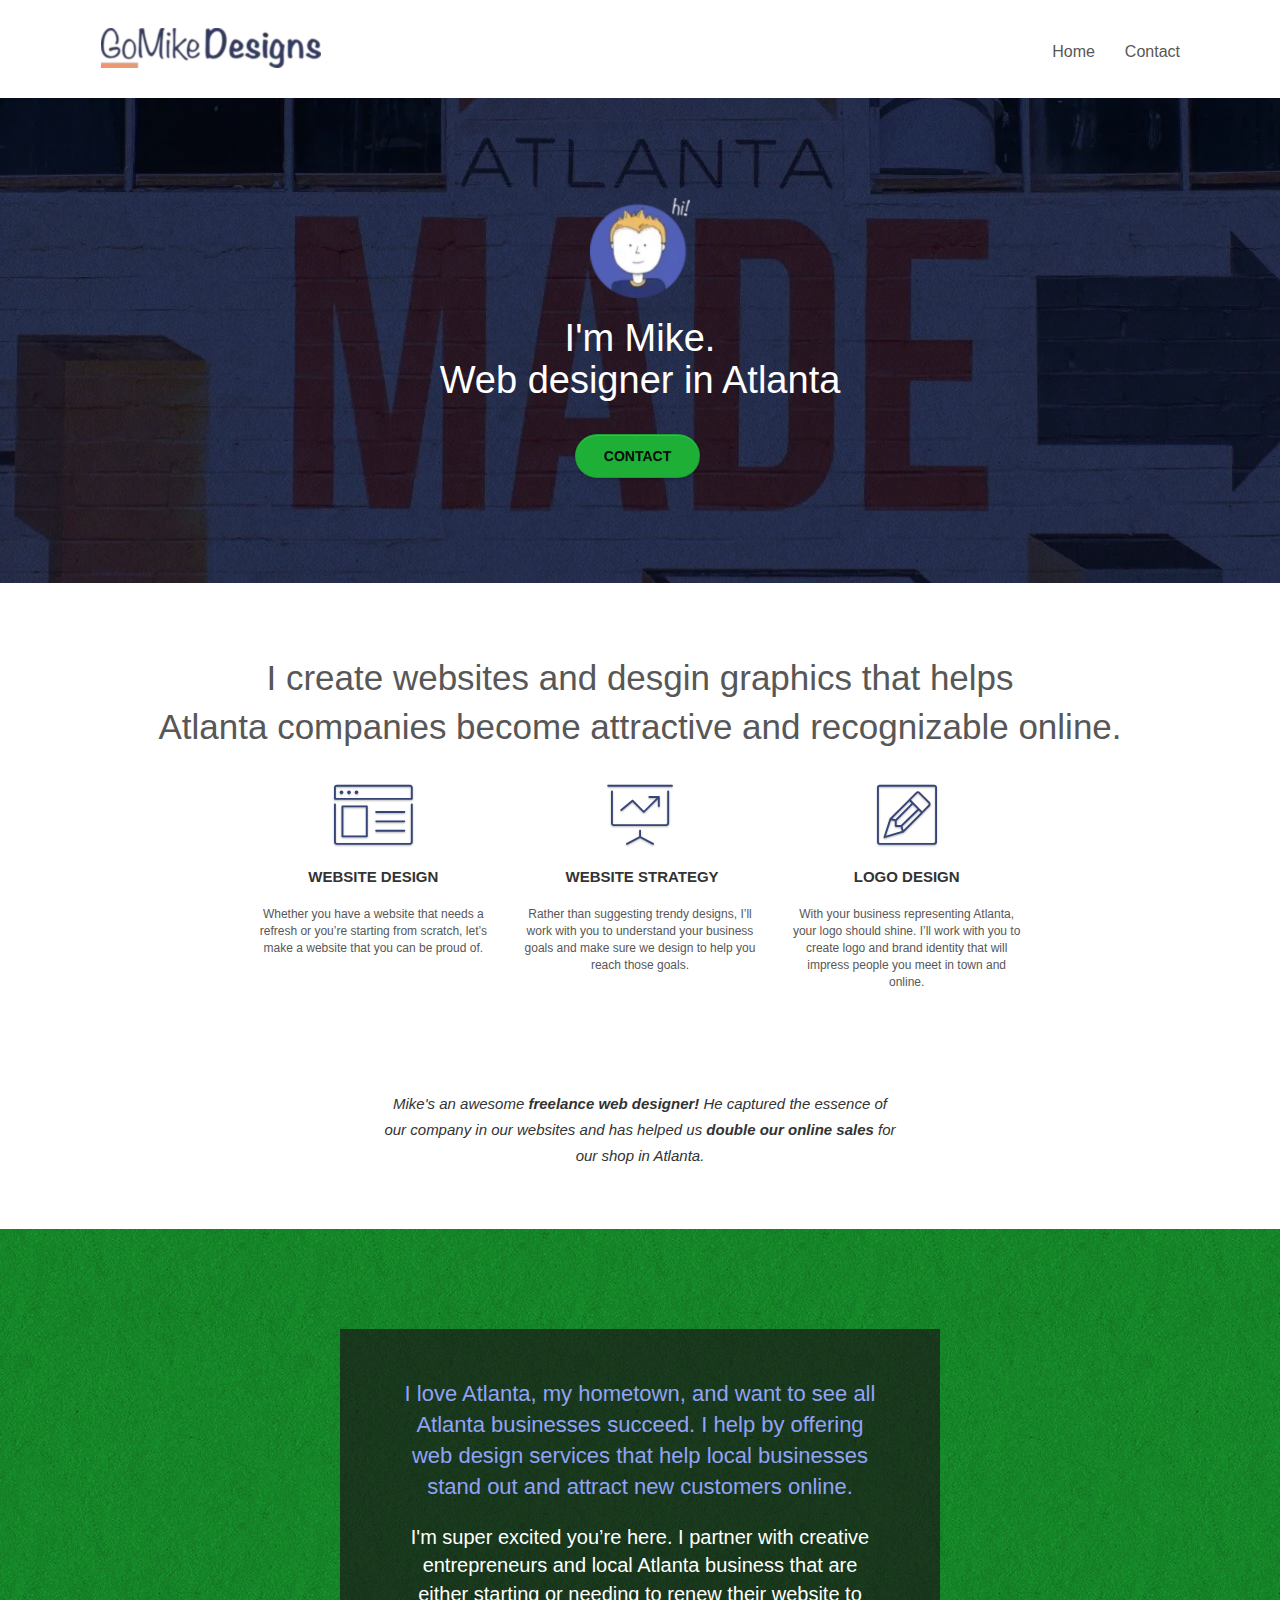
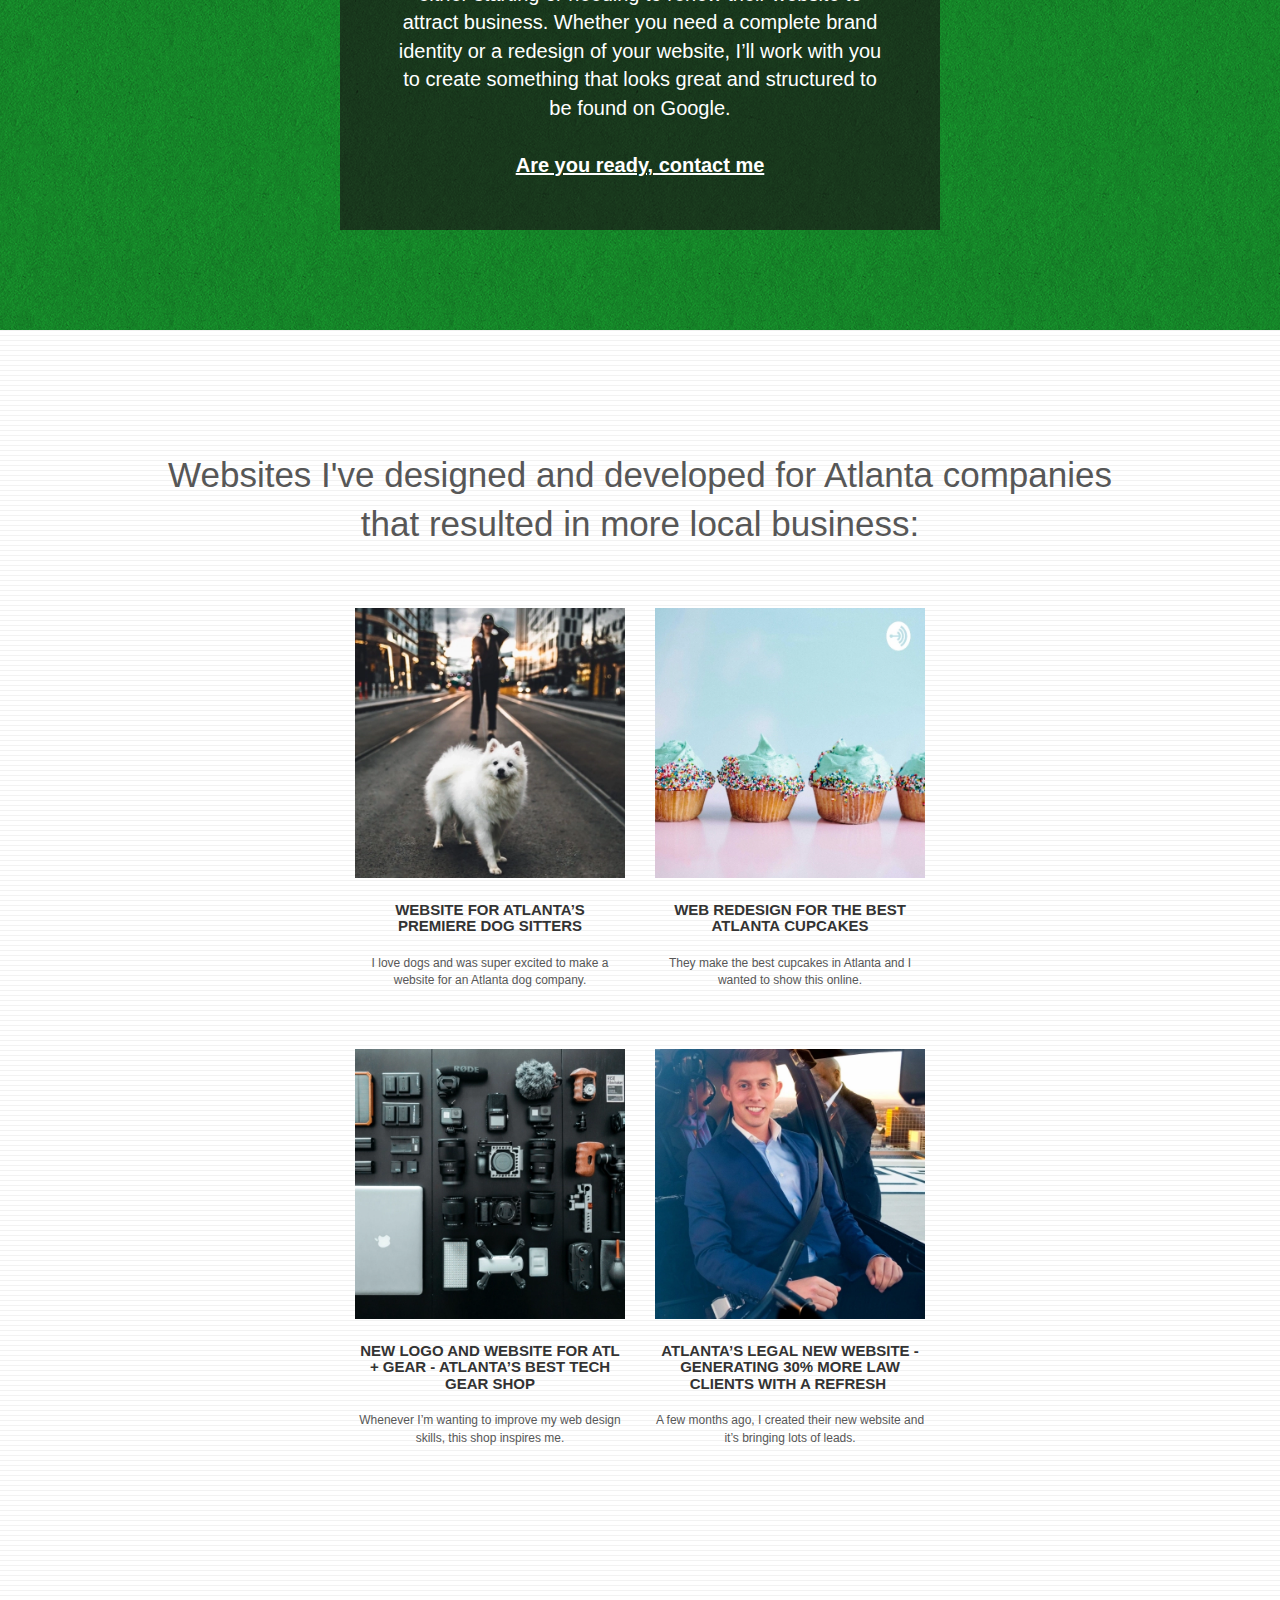
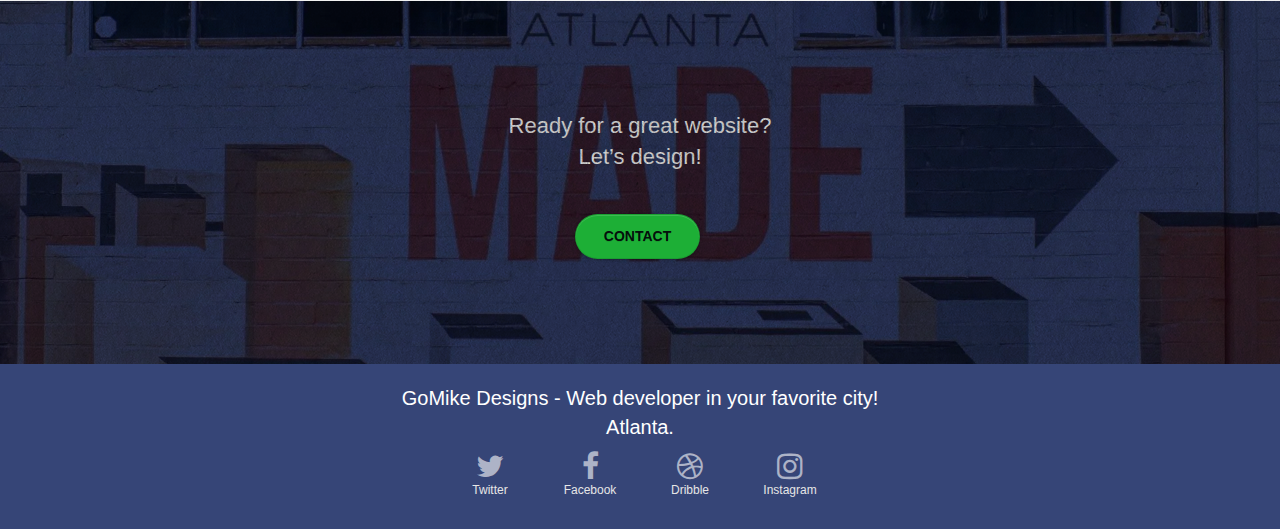
==== index.html @ 52b1ee7e "added height to logo img" ====
<!doctype html>
<html lang="en">
<head>
	<meta charset="utf-8">
	<meta name="keywords" content="GoMike Designs the webdesign company in Atlanta, GoMike Designs the logo design company in Atlanta, Create a website, Create a logo, Hire web developer in Atlanta, web design, design agency, Professional web design">
    <meta name="description" content="I'm Mike and you should hire me to build your website">
    <meta name="viewport" content="width=device-width, initial-scale=1.0, viewport-fit=cover">
    <link rel="shortcut icon" type="image/png" href="favicon.jpg">
	<link rel="stylesheet preload prefetch" type="text/css" href="./css/bootstrap.min.css" as="style">
	<link rel="stylesheet preload prefetch" type="text/css" href="style.css" as="style">
	<link rel="stylesheet preload prefetch" type="text/css" href="./css/font-awesome.min.css" as="style">
	<link rel="stylesheet" type="text/css" href="./css/et-line.min.css">
	
	

    <title>GoMikeDesign Atlanta Web Design</title>

    
<!-- Analytics -->
 
<!-- Analytics END -->
    
</head>
<body>
<!-- Main container -->
<div class="page-container">
    
<!-- bloc-0 -->
<nav class="bloc bgc-white l-bloc ">
	<div class="bloc-sm">
	  <nav class="navbar row">
		<div class="navbar-header">
		  <a class="navbar-brand" href="index.html"><img src="img/atlantawebdesignlogo.webp"
			  alt="go mike designe logo" height="40" width="220" /></a>
		  <button type="button" class="toggle" aria-label="toggle navigation" data-toggle="collapse"
			data-target=".navbar-1">
			<span class="fa fa-bars"></span>
		  </button>
		</div>
		<div class="collapse navbar-collapse navbar-1 ">
		  <ul class=" nav navbar-nav">
			<li>
			  <a href="index.html">Home</a>
			</li>
			<li>
			  <a href="contact.html">Contact</a>
			</li>
		  </ul>
		</div>
	  </nav>
	</div>
  </nav>
<!-- bloc-0 END -->

<!-- bloc-1-hero -->
<div class="bloc bgc-dark-slate-blue bg-atlanta-20made-20sign d-bloc bg-t-edge bloc-bg-texture texture-paper b-parallax" id="bloc-1-hero">
	<div class="container bloc-lg">
		<div class="row tight-width-whitespace">
			<div class="col-sm-12">
				<img src="img/atlantawebdesignermike.webp" class="center-block image-resize-mode" width="100" height="100"
				alt="go mike design welcome" />
				<h1 class="text-center hero-bloc-text tc-white">
					I'm Mike.<br> Web designer in Atlanta
				</h1>
				<div class="text-center">
					<a href="page2.html" class="btn btn-lg btn-clean btn-rd cta-hero btn-atomic-tangerine" id="cta-hero">Contact</a>
				</div>
			</div>
		</div>
	</div>
</div>
<!-- bloc-1-hero END -->

<!-- bloc-2-services -->
<div class="bloc bgc-white l-bloc" id="bloc-2-services">
	<div class="container bloc-md">
		<div class="row">
			<div class="col-sm-12 text-center">
				<h2>I create websites and desgin graphics that helps<br> Atlanta companies become attractive and recognizable online.</h2>
			</div>
		</div>
		<div class="row voffset-lg med-width-whitespace">
			<div class="col-sm-4">
				<div class="text-center">
					<span class="et-icon-browser sm-shadow icon-dark-slate-blue icons icon-lg"></span>
				</div>
				<h1 class="mg-md text-center service-header">
					Website Design
				</h1>
				<p class="text-center ">
					Whether you have a website that needs a refresh or you&rsquo;re starting from scratch, let&rsquo;s make a website that you can be proud of.
				</p>
			</div>
			<div class="col-sm-4">
				<div class="text-center">
					<span class="et-icon-presentation sm-shadow icon-dark-slate-blue icons icon-lg"></span>
				</div>
				<h1 class="mg-md text-center service-header">
					&nbsp;Website Strategy
				</h1>
				<p class="text-center ">
					Rather than suggesting trendy designs, I&rsquo;ll work with you to understand your business goals and make sure we design to help you reach those goals.<br>
				</p>
			</div>
			<div class="col-sm-4">
				<div class="text-center">
					<span class="et-icon-edit sm-shadow icon-dark-slate-blue icons icon-lg"></span>
				</div>
				<h1 class="mg-md text-center service-header">
					Logo Design
				</h1>
				<p class="text-center ">
					With your business representing Atlanta, your logo should shine. I&rsquo;ll work with you to create logo and brand identity that will impress people you meet in town and online.
				</p>
			</div>
		</div>
		<div class="row voffset-lg voffset">
			<div class="col-xs-12 col-md-8 col-md-offset-2 text-center">
				<blockquote>Mike's an awesome <b>freelance web designer!</b> He captured the essence of
					our company in our websites and has helped us <b>double our online sales </b> for our shop in Atlanta.
				  </blockquote>
			</div>
		</div>
	</div>
</div>
<!-- bloc-2-services END -->

<!-- bloc-3-what-i-do -->
<div class="bloc tc-white bgc-atomic-tangerine bloc-bg-texture texture-paper b-parallax bg-atlanta-20made-20sign-20orange d-bloc" id="bloc-3-what-i-do">
	<div class="container bloc-lg">
		<div class="row tight-width-whitespace black-background">
			<div class="col-sm-12">
				<h2 class="mg-md text-center tc-white1">
					I love Atlanta, my hometown, and want to see all Atlanta businesses succeed. I help by offering web design services that help local businesses stand out and attract new customers online.<br>
				</h2>
				<p class="text-center white">
					I'm super excited you&rsquo;re here. I partner with creative entrepreneurs and local Atlanta business that are either starting or needing to renew their website to attract business. Whether you need a complete brand identity or a redesign of your website, I&rsquo;ll work with you to create something that looks great and structured to be found on Google.<br><br><a class="ltc-white bold-link" href="page2.html">Are you ready, contact me</a><br>
				</p>
			</div>
		</div>
	</div>
</div>
<!-- bloc-3-what-i-do END -->

<!-- bloc-4-portfolio -->
<div class="bloc bgc-white bg-lines-h2-bg bg-repeat l-bloc" id="bloc-4-portfolio">
	<div class="container bloc-lg">
		<div class="row">
			<div class="col-sm-12 text-center">
				<h2>Websites I've designed and developed for Atlanta companies that resulted in more local
					business:</h2>

			</div>
		</div>
		<div class="row tight-width-whitespace portfolio-row">
			<div class="col-sm-6">
				<a href="#" data-lightbox="img/11.webp" data-gallery-id="gallery-1" data-caption="Website for Atlanta's Premiere dog salon" data-frame="snapshot-lb"><img src="img/11.webp" class="img-responsive portfolio-thumb" width="270" height="270"
					alt="premiere dog salon" loading=lazy/></a>
				<h3 class="mg-md text-center">
					Website for Atlanta&rsquo;s premiere Dog Sitters
				</h3>
				<p class="text-center">
					I love dogs and was super excited to make a website for an Atlanta dog company.
				</p>
			</div>
			<div class="col-sm-6">
				<a href="#" data-lightbox="img/2.webp" data-gallery-id="gallery-1" data-caption="web redesign for the best cupcakes in Atlanta" data-frame="snapshot-lb"><img src="img/2.webp" class="img-responsive portfolio-thumb" alt="web redesign cupcakes"
					width="270" height="270" loading=lazy/></a>
				<h3 class="mg-md text-center">
					Web redesign for the best Atlanta&nbsp;cupcakes
				</h3>
				<p class="text-center">
					They make the best cupcakes in Atlanta and I wanted to show this online.
				</p>
			</div>
		</div>
		<div class="row tight-width-whitespace portfolio-row">
			<div class="col-sm-6">
				<a href="#" data-lightbox="img/3.bmp" data-gallery-id="gallery-1" data-caption="New logo and website for Atlanta's best tech gear shop" data-frame="snapshot-lb"><img src="img/3.webp" class="img-responsive portfolio-thumb"  alt="new logo for tech gear shop" width="270" height="270" loading="lazy"/></a>
				<h3 class="mg-md text-center">
					New logo and website for Atl + Gear - Atlanta&rsquo;s best tech gear shop
				</h3>
				<p class="text-center">
					Whenever I&rsquo;m wanting to improve my web design skills, this shop inspires me.
				</p>
			</div>
			<div class="col-sm-6">
				<a href="#" data-lightbox="img/4.bmp" data-gallery-id="gallery-1" data-caption="Atlanta's legal website generates 30% more clients after web redesign" data-frame="snapshot-lb"><img src="img/4.webp" class="img-responsive portfolio-thumb" width="270" height="270" alt="Atlanta's legal" loading=lazy  /></a>
				<h3 class="mg-md text-center">
					Atlanta&rsquo;s legal new website - Generating 30% more law clients with a refresh&nbsp;
				</h3>
				<p class="text-center">
					A few months ago, I created their new website and it&rsquo;s bringing lots of leads.
				</p>
			</div>
		</div>
	</div>
</div>
<!-- bloc-4-portfolio END -->

<!-- bloc-5-cta -->
<div class="bloc bgc-dark-slate-blue bg-atlanta-20made-20sign d-bloc bloc-bg-texture texture-paper" id="bloc-5-cta">
	<div class="container bloc-lg">
		<div class="row">
			<h2 class="mg-md text-center tc-white">
				Ready for a great website? <br>Let&rsquo;s design!
			</h2>
			<div class="col-sm-12 text-center">
				<a href="page2.html" class="btn btn-atomic-tangerine btn-clean btn-rd btn-lg cta-hero">Contact</a>
			</div>
		</div>
	</div>
</div>
<!-- bloc-5-cta END -->

<!-- Footer - bloc-8 -->
<footer class="bloc bgc-dark-slate-blue d-bloc" id="bloc-8">
	<div class="container bloc-sm">
	  <div class="row">
		<div class="col-sm-12">
		  <p class="text-center white">
			GoMike Designs - Web developer in your favorite city!<br> Atlanta.</p>
		  <div class="row row-no-gutters social">
			<div class="col-sm-3">
			  <div class="text-center">
				<a href="https://www.Twitter.com" target="_blank" rel="noreferrer">
				  <i class="fa fa-twitter icon-md"></i>
				  <p class="link-color">Twitter</p>
				</a>
			  </div>
			</div>
			<div class="col-sm-3">
			  <div class="text-center">
				<a href="https://www.facebook.com/" target="_blank" rel="noreferrer">
				  <i class="fa fa-facebook icon-md"></i>
				  <p class="link-color">Facebook</p>
				</a>
			  </div>
			</div>
			<div class="col-sm-3">
			  <div class="text-center">
				<a href="https://www.Dribble.com" target="_blank" rel="noreferrer">
				  <i class="fa fa-dribbble icon-md"></i>
				  <p class="link-color">Dribble</p>
				</a>
			  </div>
			</div>
			<div class="col-sm-3">
			  <div class="text-center">
				<a href="https://www.Instagram.com" target="_blank" rel="noreferrer">
				  <i class="fa fa-instagram icon-md"></i>
				  <p class="link-color">Instagram</p>
				</a>
			  </div>
			</div>
		  </div>
		</div>
	  </div>
	</div>
  </footer>
<!-- Footer - bloc-8 END -->

</div>
<!-- Main container END -->

<script src="https://code.jquery.com/jquery-3.5.1.min.js" 
integrity="sha256-9/aliU8dGd2tb6OSsuzixeV4y/faTqgFtohetphbbj0=" crossorigin="anonymous"></script>
<script src="./js/jquery.touchSwipe.min.js"></script>
<script src="./js/bootstrap.min.js"></script>
<script src="./js/blocs.min.js"></script>

</body>
</html>
---- style.css ----
body {
    margin: 0;
    padding: 0;
    background: #FFF;
    overflow-x: hidden;
    -webkit-font-smoothing: antialiased;
    -moz-osx-font-smoothing: grayscale;
}

a,
button {
    transition: all .3s ease-in-out;
    outline: none!important;
}

a:hover {
    text-decoration: none;
    cursor: pointer;
}

#page-loading-blocs-notifaction {
    position: fixed;
    top: 0;
    bottom: 0;
    width: 100%;
    z-index: 100000;
    background: #FFFFFF url("img/pageload-spinner.gif") no-repeat center center;
}

.bloc {
    width: 100%;
    clear: both;
    background: 50% 50% no-repeat;
    padding: 0 50px;
    -webkit-background-size: cover;
    -moz-background-size: cover;
    -o-background-size: cover;
    background-size: cover;
    position: relative;
}

.bloc .container {
    padding-left: 0;
    padding-right: 0;
}

.bloc-lg {
    padding: 100px 50px;
}

.bloc-md {
    padding: 50px;
}

.bloc-sm {
    padding: 20px 50px;
}

.bg-center,
.bg-l-edge,
.bg-r-edge,
.bg-t-edge,
.bg-b-edge,
.bg-tl-edge,
.bg-bl-edge,
.bg-tr-edge,
.bg-br-edge,
.bg-repeat {
    -webkit-background-size: auto!important;
    -moz-background-size: auto!important;
    -o-background-size: auto!important;
    background-size: auto!important;
}

.bg-repeat {
    background: repeat;
}

.bg-t-edge {
    background: top no-repeat;
}

.bloc-bg-texture::before {
    content: "";
    background-size: 2px 2px;
    position: absolute;
    top: 0;
    bottom: 0;
    left: 0;
    right: 0;
}

.texture-paper::before {
    background: url("img/texture-paper.webp");
    background-size: 280px 280px;
}

.b-parallax {
    background-attachment: fixed;
}

.d-bloc {
    color: rgba(255, 255, 255, .7);
}

.d-bloc button:hover {
    color: rgba(255, 255, 255, .9);
}

.d-bloc .icon-round,
.d-bloc .icon-square,
.d-bloc .icon-rounded,
.d-bloc .icon-semi-rounded-a,
.d-bloc .icon-semi-rounded-b {
    border-color: rgba(255, 255, 255, .9);
}

.d-bloc .divider-h span {
    border-color: rgba(255, 255, 255, .2);
}

.d-bloc .a-btn,
.d-bloc .navbar a,
.d-bloc .navbar-brand,
.d-bloc a .icon-sm,
.d-bloc a .icon-md,
.d-bloc a .icon-lg,
.d-bloc a .icon-xl,
.d-bloc h1 a,
.d-bloc h2 a,
.d-bloc h3 a,
.d-bloc h4 a,
.d-bloc h5 a,
.d-bloc h6 a,
.d-bloc p a {
    color: rgba(255, 255, 255, .6);
}

.d-bloc .a-btn:hover,
.d-bloc .navbar a:hover,
.d-bloc .navbar-brand:hover,
.d-bloc a:hover .icon-sm,
.d-bloc a:hover .icon-md,
.d-bloc a:hover .icon-lg,
.d-bloc a:hover .icon-xl,
.d-bloc h1 a:hover,
.d-bloc h2 a:hover,
.d-bloc h3 a:hover,
.d-bloc h4 a:hover,
.d-bloc h5 a:hover,
.d-bloc h6 a:hover,
.d-bloc p a:hover {
    color: rgba(255, 255, 255, 1);
}

.d-bloc .navbar-toggle .icon-bar {
    background: rgba(255, 255, 255, 1);
}

.d-bloc .btn-wire,
.d-bloc .btn-wire:hover {
    color: rgba(255, 255, 255, 1);
    border-color: rgba(255, 255, 255, 1);
}

.d-bloc .panel {
    color: rgba(0, 0, 0, .5);
}

.d-bloc .panel button:hover {
    color: rgba(0, 0, 0, .7);
}

.d-bloc .panel icon {
    border-color: rgba(0, 0, 0, .7);
}

.d-bloc .panel .divider-h span {
    border-color: rgba(0, 0, 0, .1);
}

.d-bloc .panel .a-btn {
    color: rgba(0, 0, 0, .6);
}

.d-bloc .panel .a-btn:hover {
    color: rgba(0, 0, 0, 1);
}

.d-bloc .panel .btn-wire,
.d-bloc .panel .btn-wire:hover {
    color: rgba(0, 0, 0, .7);
    border-color: rgba(0, 0, 0, .3);
}

.d-bloc .panel,
.l-bloc {
    color: rgba(0, 0, 0, .5);
}

.d-bloc .panel button:hover,
.l-bloc button:hover {
    color: rgba(0, 0, 0, .7);
}

.l-bloc .icon-round,
.l-bloc .icon-square,
.l-bloc .icon-rounded,
.l-bloc .icon-semi-rounded-a,
.l-bloc .icon-semi-rounded-b {
    border-color: rgba(0, 0, 0, .7);
}

.d-bloc .panel .divider-h span,
.l-bloc .divider-h span {
    border-color: rgba(0, 0, 0, .1);
}

.d-bloc .panel .a-btn,
.l-bloc .a-btn,
.l-bloc .navbar a,
.l-bloc .navbar-brand,
.l-bloc a .icon-sm,
.l-bloc a .icon-md,
.l-bloc a .icon-lg,
.l-bloc a .icon-xl,
.l-bloc h1 a,
.l-bloc h2 a,
.l-bloc h3 a,
.l-bloc h4 a,
.l-bloc h5 a,
.l-bloc h6 a,
.l-bloc p a {
    color: rgba(0, 0, 0, .6);
}

.d-bloc .panel .a-btn:hover,
.l-bloc .a-btn:hover,
.l-bloc .navbar a:hover,
.l-bloc .navbar-brand:hover,
.l-bloc a:hover .icon-sm,
.l-bloc a:hover .icon-md,
.l-bloc a:hover .icon-lg,
.l-bloc a:hover .icon-xl,
.l-bloc h1 a:hover,
.l-bloc h2 a:hover,
.l-bloc h3 a:hover,
.l-bloc h4 a:hover,
.l-bloc h5 a:hover,
.l-bloc h6 a:hover,
.l-bloc p a:hover {
    color: rgba(0, 0, 0, 1);
}

.l-bloc .navbar-toggle .icon-bar {
    color: rgba(0, 0, 0, .6);
}

.d-bloc .panel .btn-wire,
.d-bloc .panel .btn-wire:hover,
.l-bloc .btn-wire,
.l-bloc .btn-wire:hover {
    color: rgba(0, 0, 0, .7);
    border-color: rgba(0, 0, 0, .3);
}

.voffset {
    margin-top: 30px;
}

.voffset-lg {
    margin-top: 80px;
}

.row-no-gutters {
    margin-right: 0;
    margin-left: 0;
}

.row.row-no-gutters > [class^="col-"],
.row.row-no-gutters > [class*=" col-"] {
    padding-right: 0;
    padding-left: 0;
}

#bloc-2-services h2 {
    font-size: 35px;
}
#bloc-4-portfolio h2 {
    font-size: 35px;
}

.navbar {
    margin-bottom: 0;
    z-index: 1;
}

.navbar-brand {
    height: auto;
    padding: 3px 15px;
    font-size: 25px;
    font-weight: normal;
    font-weight: 600;
    line-height: 44px;
}

.navbar-brand img {
    max-height: 200px;
    margin: 0 5px 0 0;
    display: inline;
}

.navbar-brand img[src$=svg] {
    min-width: 100px;
}

.nav-center .navbar-brand img {
    margin: 0;
}

.navbar .nav {
    padding-top: 2px;
    margin-right: -16px;
    float: right;
    z-index: 1;
}

.nav > li {
    float: left;
    margin-top: 4px;
    font-size: 16px;
}

.navbar-nav .open .dropdown-menu > li > a {
    text-align: inherit;
}

.nav > li a:hover,
.nav > li a:focus {
    background: transparent;
}

.navbar-toggle {
    margin: 10px 10px 0 0;
    border: 0px;
}

.navbar-toggle:hover {
    background: transparent!important;
}

.navbar-toggle .icon-bar {
    background-color: rgba(0, 0, 0, .5);
    width: 26px;
}

.nav-invert .navbar .nav {
    float: left;
}

.nav-invert .navbar-header,
.nav-invert .navbar-brand {
    float: right;
    position: relative;
    z-index: 2;
}

@media (min-width: 768px) {
    .site-navigation {
        position: absolute;
        top: 50%;
        right: 20px;
        transform: translate(0, -50%);
        -webkit-transform: translateY(-50%);
    }
    .toggle{
        display: none;
    }
    .nav > li .dropdown-menu a,
    .nav > li .dropdown-menu a:hover {
        color: #484848;
    }
    .nav-invert .site-navigation {
        left: 0;
        right: 0;
    }
    .nav-center {
        text-align: center;
    }
    .nav-center .navbar-header {
        width: 100%;
    }
    .nav-center .navbar-header,
    .nav-center .navbar-brand,
    .nav-center .nav > li {
        float: none;
        display: inline-block;
    }
    .nav-center .site-navigation {
        position: relative;
        width: 100%;
        right: 0;
        margin-right: 0px;
        margin-top: 20px;
    }
    .nav-center.mini-nav .navbar-toggle {
        float: none;
        margin: 10px auto 0;
    }
}

.nav > li > .dropdown a {
    background: none!important;
    display: block;
    padding: 14px 15px;
}

nav .caret {
    margin: 0 5px;
}

.dropdown-menu .dropdown-menu {
    top: -8px;
    left: 100%;
}

.dropdown-menu .dropmenu-flow-right {
    top: 100%;
    left: 0;
    margin-left: -1px;
    border-top-left-radius: 0;
    border-top-right-radius: 0;
}

.dropdown-menu .dropdown span {
    border: 4px solid black;
    border-top-color: transparent;
    border-right-color: transparent;
    border-bottom-color: transparent;
    margin: 6px -5px 0 0!important;
    float: right;
}

.mg-md {
    margin-top: 10px;
    margin-bottom: 20px;
}

.mg-lg {
    margin-top: 10px;
    margin-bottom: 40px;
}

.btn {
    margin: 0 5px 5px 0;
}

.btn.pull-right {
    margin: 0 0 5px 5px;
}

.btn-d,
.btn-d:hover,
.btn-d:focus {
    color: #FFF;
    background: rgba(0, 0, 0, .3);
}

button {
    outline: none!important;
}

.btn-rd {
    border-radius: 40px;
}

.btn-clean {
    border: 1px solid rgba(0, 0, 0, .08);
    border-bottom-color: rgba(0, 0, 0, .1);
    text-shadow: 0 1px 0 rgba(0, 0, 1, .1);
    box-shadow: 0 1px 3px rgba(0, 0, 1, .25), inset 0 1px 0 0 rgba(255, 255, 255, .15);
}

.icon-md {
    font-size: 30px!important;
}

.icon-lg {
    font-size: 60px!important;
}

.sm-shadow {
    text-shadow: 0 1px 2px rgba(0, 0, 0, .3);
}

.panel-sq,
.panel-sq .panel-heading,
.panel-sq .panel-footer {
    border-radius: 0;
}
.link-color {
color: #e6e6e6!important;
}

.panel-rd {
    border-radius: 30px;
}

.panel-rd .panel-heading {
    border-radius: 29px 29px 0 0;
}

.panel-rd .panel-footer {
    border-radius: 0 0 29px 29px;
}

.form-control {
    border-color: rgba(0, 0, 0, .1);
    box-shadow: none;
}

.scrollToTop {
    width: 40px;
    height: 40px;
    position: fixed;
    bottom: 20px;
    right: 20px;
    opacity: 0;
    z-index: 500;
    transition: all .3s ease-in-out;
}

.scrollToTop span {
    margin-top: 6px;
}

.showScrollTop {
    font-size: 14px;
    opacity: 1;
}
blockquote {
    color: #333 !important;
    font-size: 15px;
    font-style: italic;
    line-height: 26px;
    width: 85%;
    margin: 0 auto;
    display: block;
    max-width: 565px;
    border-left: none;
  }

a[data-lightbox] {
    position: relative;
    display: block;
    text-align: center;
}

a[data-lightbox]:hover::before {
    content: "+";
    font-family: "HelveticaNeue-Light", "Helvetica Neue Light", "Helvetica Neue", Helvetica, Arial;
    font-size: 32px;
    width: 50px;
    height: 50px;
    margin-left: -25px;
    border-radius: 50%;
    background: rgba(0, 0, 0, .6);
    color: #FFF;
    font-weight: 100;
    z-index: 1;
    position: absolute;
    top: 50%;
    transform: translateY(-50%);
    -webkit-transform: translateY(-50%);
}

a[data-lightbox]:hover img {
    opacity: 0.6;
    -webkit-animation-fill-mode: none;
    animation-fill-mode: none;
}

#lightbox-modal {
    display: flex;
    align-items: center;
}

#lightbox-modal .modal-dialog {
    width: 90%;
    max-width: 900px;
    margin: 0 auto 0;
}

#lightbox-modal .modal-dialog img {
    max-height: 90vh;
    margin: 0 auto;
}

.lightbox-caption {
    padding: 20px;
    color: #FFF;
    background: rgba(0, 0, 0, .5);
    position: absolute;
    left: 15px;
    right: 15px;
    bottom: 5px;
}

.close-lightbox {
    color: #FFF;
    font-size: 30px;
    position: absolute;
    top: 20px;
    right: 20px;
    z-index: 20;
    background: rgba(0, 0, 0, .5);
    border: none;
    line-height: 30px;
    padding: 0 9px 5px;
    opacity: 0.3;
}

.close-lightbox:hover,
.next-lightbox:hover,
.prev-lightbox:hover {
    opacity: 1.0;
    color: #FFF;
}

.next-lightbox,
.prev-lightbox {
    font-size: 20px;
    color: rgba(255, 255, 255, .9);
    background: rgba(0, 0, 0, .5);
    transition: all .2s ease-in-out;
    position: absolute;
    top: 45%;
    z-index: 1;
    opacity: 0.4;
}

.next-lightbox {
    padding: 6px 8px 1px 13px;
    right: 25px;
}

.prev-lightbox {
    padding: 6px 13px 1px 10px;
    left: 25px;
}

.snapshot-lb .modal-body {
    padding-bottom: 45px;
}

.snapshot-lb .lightbox-caption {
    padding: 0;
    color: rgba(0, 0, 0, .5);
    background: none;
}

h1,
h2,
h3,
h4,
h5,
h6,
p,
label,
.btn,
a {
    font-family: "helvetica";
    font-weight: 400;
    color: #575757!important;
}

.container {
    max-width: 1000px;
}

.hero-bloc-text {
    font-size: 38px;
}

.hero-bloc-text-sub {
    font-size: 36px;
}

.statement-bloc-text {
    line-height: 26px;
    font-style: italic;
    font-size: 20px;
    text-align: center;
    font-weight: lighter;
    max-width: 520px;
    margin: auto auto auto auto;
}

p {
    font-size: 12px;
}

.tight-width-whitespace {
    max-width: 600px;
    margin: auto auto auto auto;
}

.h1 {
    font-size: 20px;
    font-family: "Open Sans";
}

.cta-hero {
    margin-top: 22px;
    color: #FFFFFF!important;
    text-transform: uppercase;
    padding: 12px 28px 12px 28px;
    font-size: 1.0em;
    font-weight: 700;
}

.social {
    max-width: 400px;
    margin: auto auto auto auto;
}

h2 {
    font-size: 22px;
    line-height: 1.4em;
}

h3 {
    font-size: 15px;
    text-transform: uppercase;
    font-weight: 700;
    color: #333333!important;
}

.med-width-whitespace {
    max-width: 800px;
    margin: auto auto auto auto;
    box-shadow: 0px 0px 0px #000000;
}

h1 {
    color: #333333!important;
}

h4 {
    color: #333333!important;
}

.icons {
    margin-bottom: 14px;
    margin-top: 24px;
}

.white {
    color: #FFFFFF!important;
    font-size: 20px;
}

.portfolio-thumb {
    margin-bottom: 24px;
}

.portfolio-row {
    margin-bottom: 44px;
    margin-top: 50px;
}

.avatar {
    box-shadow: 0px 4px 9px rgba(0, 0, 0, 0.3);
}

.black-background {
    background-color: rgba(35, 31, 32, 0.7);
    padding: 40px 40px 40px 40px;
}

.bold-link {
    font-weight: 900;
    text-decoration: underline!important;
}

.service-header {
    font-size: 15px;
    font-weight: 700;
    text-transform: uppercase;
}

.bgc-white {
    background-color: #FFFFFF;
}

.bgc-dark-slate-blue {
    background-color: #364577;
}

.bgc-atomic-tangerine {
    background-color: #1daf36;
}

.tc-white {
    color: #FFFFFF!important;
}
.tc-white1 {
    color: #91a2f7!important;
}

.btn-atomic-tangerine {
    background: #1daf36;
    color: #020108ee!important;
}

.btn-atomic-tangerine:hover {
    background: #036403!important;
    color: #e40b0b!important;
}

.ltc-white {
    color: #FFFFFF!important;
}

.ltc-white:hover {
    color: #cccccc!important;
}

.ltc-atomic-tangerine {
    color: #1daf36!important;
}

.ltc-atomic-tangerine:hover {
    color: #036403!important;
}

.icon-dark-slate-blue {
    color: #364577!important;
    border-color: #364577!important;
}

.bg-dots-bg {
    background-image: url("img/dots-bg.webp");
}

.bg-lines-h2-bg {
    background-image: url("img/lines-h2-bg.webp");
}

.bg-atlanta-20made-20sign {
    background-image: url("img/atlanta-made-sign.webp");
}

.bg-atlanta-20made-20sign-20orange {
    background-image: url("img/atlanta-made-sign-orange.webp");
}

@media (max-width: 1024px) {
    .bloc {
        padding-left: 20px;
        padding-right: 20px;
    }
    .bloc.full-width-bloc,
    .bloc-tile-2.full-width-bloc .container,
    .bloc-tile-3.full-width-bloc .container,
    .bloc-tile-4.full-width-bloc .container {
        padding-left: 0;
        padding-right: 0;
    }
}

@media (max-width: 992px) and (min-width: 768px) {
    .navbar .nav {
        max-width: 80%
    }
    .nav-center.navbar .nav {
        max-width: 100%
    }
}

@media only screen and (min-device-width: 768px) and (max-device-width: 1024px) and (orientation: landscape) {
    .b-parallax {
        background-attachment: scroll;
    }
}

@media only screen and (min-device-width: 1024px) and (max-device-width: 1366px) and (-webkit-min-device-pixel-ratio: 1.5) {
    .b-parallax {
        background-attachment: scroll;
    }
}

@media (max-width: 991px) {
    .container {
        width: 100%;
    }
    .b-parallax {
        background-attachment: scroll;
    }
    .page-container,
    #hero-bloc {
        overflow-x: hidden;
        position: relative;
    }
    .bloc {
        padding-left: constant(safe-area-inset-left);
        padding-right: constant(safe-area-inset-right);
    }
    .bloc-group,
    .bloc-group .bloc {
        display: block;
        width: 100%;
    }
    .bloc-fill-screen .fill-bloc-top-edge,
    .bloc-fill-screen .fill-bloc-bottom-edge {
        padding: 0 20px;
        padding-left: constant(safe-area-inset-left);
        padding-right: constant(safe-area-inset-right);
    }
}

@media (max-width: 767px) {
    .page-container {
        overflow-x: hidden;
        position: relative;
    }
    h1,
    h2,
    h3,
    h4,
    h5,
    h6,
    p,
    #disqus_thread {
        padding-left: 10px!important;
        padding-right: 10px!important;
    }
    .b-parallax {
        background-attachment: scroll;
    }
    .navbar .nav {
        padding-top: 0;
        border-top: 1px solid rgba(0, 0, 0, .2);
        float: none!important;
    }
    .navbar.row {
        margin-left: 0;
        margin-right: 0;
    }
    .site-navigation {
        position: inherit;
        transform: none;
        -webkit-transform: none;
        -ms-transform: none;
    }
    .nav > li {
        margin-top: 0;
        border-bottom: 1px solid rgba(0, 0, 0, .1);
        background: rgba(0, 0, 0, .05);
        text-align: left;
        padding-left: 15px;
        width: 100%;
    }
    .nav > li:hover {
        background: rgba(0, 0, 0, .08);
    }
    .dropdown .dropdown a .caret {
        float: none;
        margin: 5px 0 0 10px!important;
        border: 4px solid black;
        border-bottom-color: transparent;
        border-right-color: transparent;
        border-left-color: transparent;
    }
    #hero-bloc .navbar .nav {
        background: rgba(0, 0, 0, .8);
    }
    #hero-bloc .navbar .nav a {
        color: rgba(255, 255, 255, .6);
    }
    .hero {
        padding: 50px 0;
    }
    .hero-nav {
        left: -1px;
        right: -1px;
    }
    .navbar-collapse {
        padding: 0;
        overflow-x: hidden;
        -webkit-box-shadow: none;
        box-shadow: none;
    }
    .toggle {
        margin: 10px 10px 0 0;
        font-size: 25px;
        position: relative;
        float: right;
        margin-right: 15px;
        background-color: transparent;
        border: none;
      }
    .navbar-brand img {
        max-height: 40px;
        width: auto;
    }
    .nav-invert .navbar-header {
        float: none;
        width: 100%;
    }
    .nav-invert .navbar-toggle {
        float: left;
        margin-left: 10px;
    }
    .bloc {
        padding-left: 0;
        padding-right: 0;
    }
    .bloc-xxl,
    .bloc-xl,
    .bloc-lg {
        padding: 40px 0;
    }
    .bloc-sm,
    .bloc-md {
        padding-left: 0;
        padding-right: 0;
    }
    .bloc-tile-2 .container,
    .bloc-tile-3 .container,
    .bloc-tile-4 .container,
    .bloc-fill-screen .fill-bloc-top-edge,
    .bloc-fill-screen .fill-bloc-bottom-edge {
        padding-left: 0;
        padding-right: 0;
    }
    .a-block {
        padding: 0 10px;
    }
    .btn-dwn {
        display: none;
    }
    .voffset {
        margin-top: 5px;
    }
    .voffset-md {
        margin-top: 20px;
    }
    .voffset-lg {
        margin-top: 30px;
    }
    form {
        padding: 5px;
    }
    .close-lightbox {
        display: inline-block;
    }
    .blocsapp-device-iphone5 {
        background-size: 216px 425px;
        padding-top: 60px;
        width: 216px;
        height: 425px;
    }
    .blocsapp-device-iphone5 img {
        width: 180px;
        height: 320px;
    }
}

@media (max-width: 400px) {
    .bloc {
        padding-left: 0;
        padding-right: 0;
    }
}

@media (max-width: 767px) {
    .bloc-mob-center-text {
        text-align: center;
    }
}
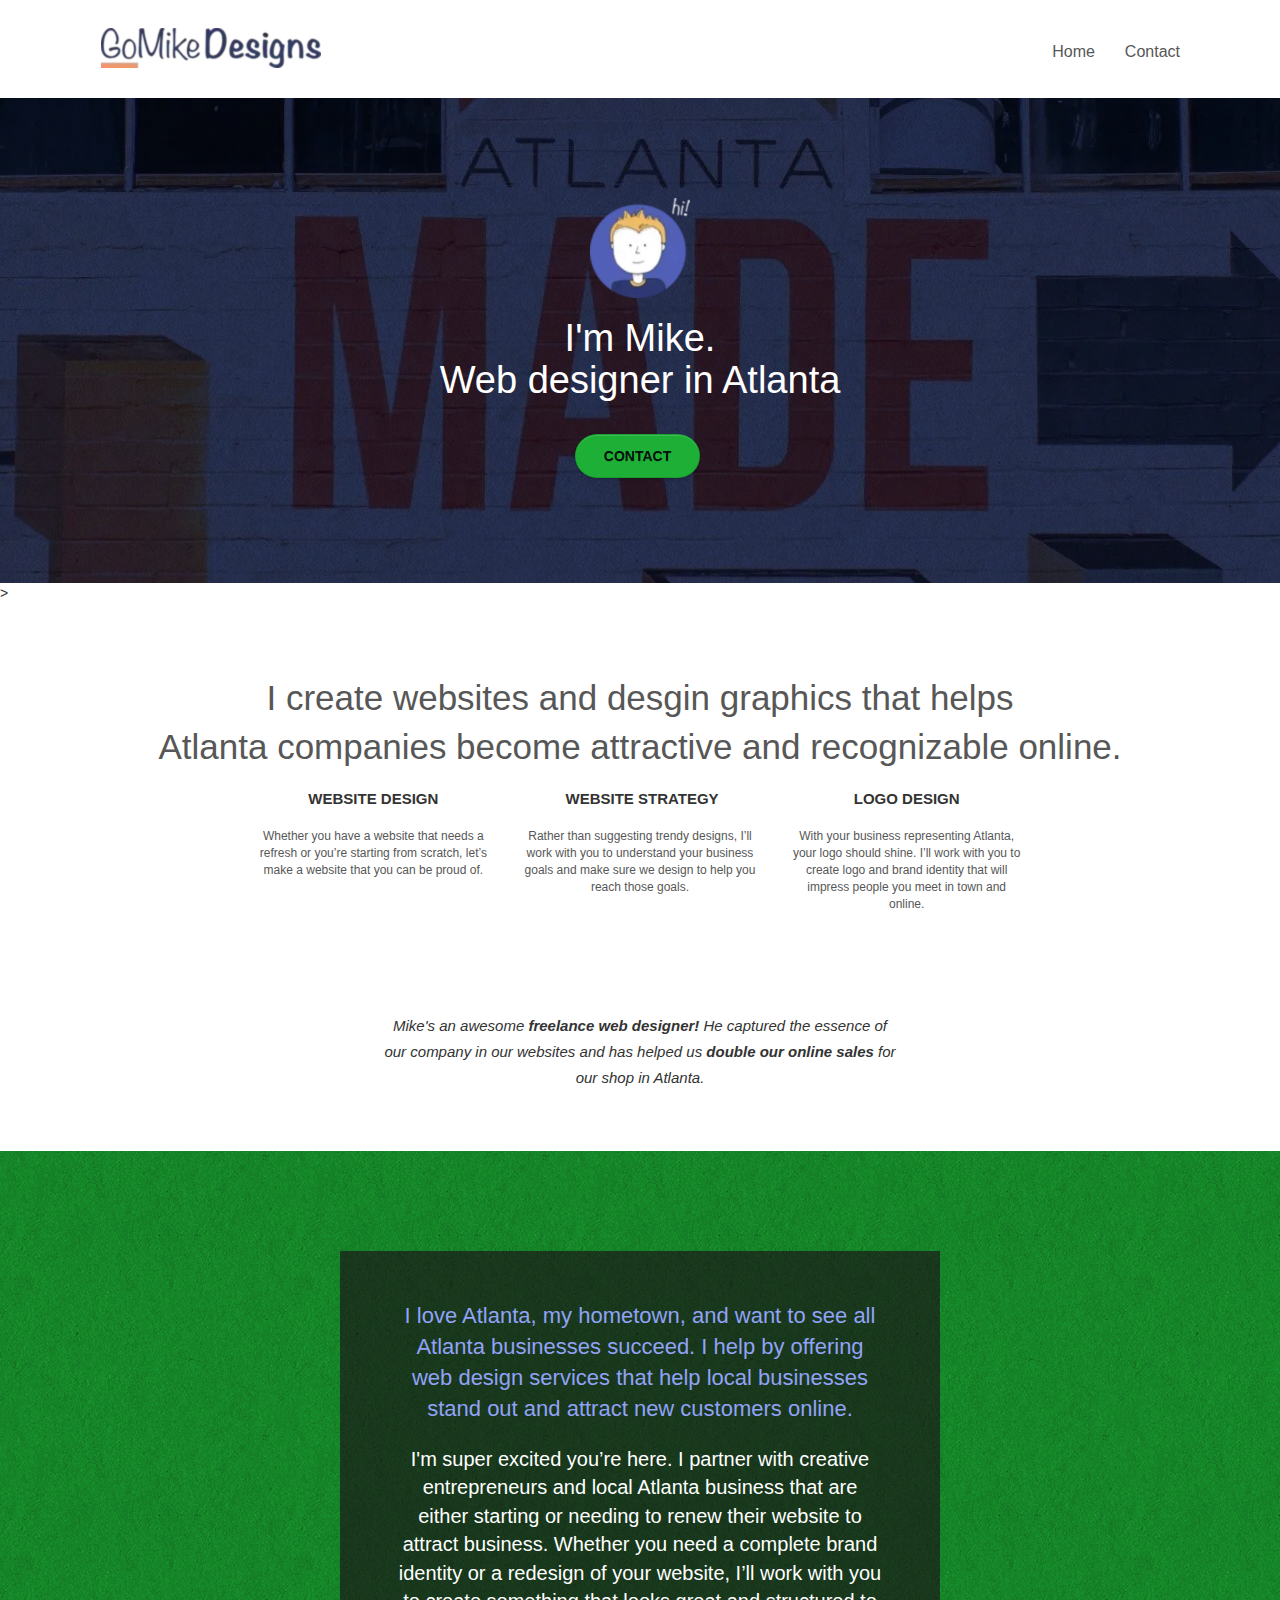
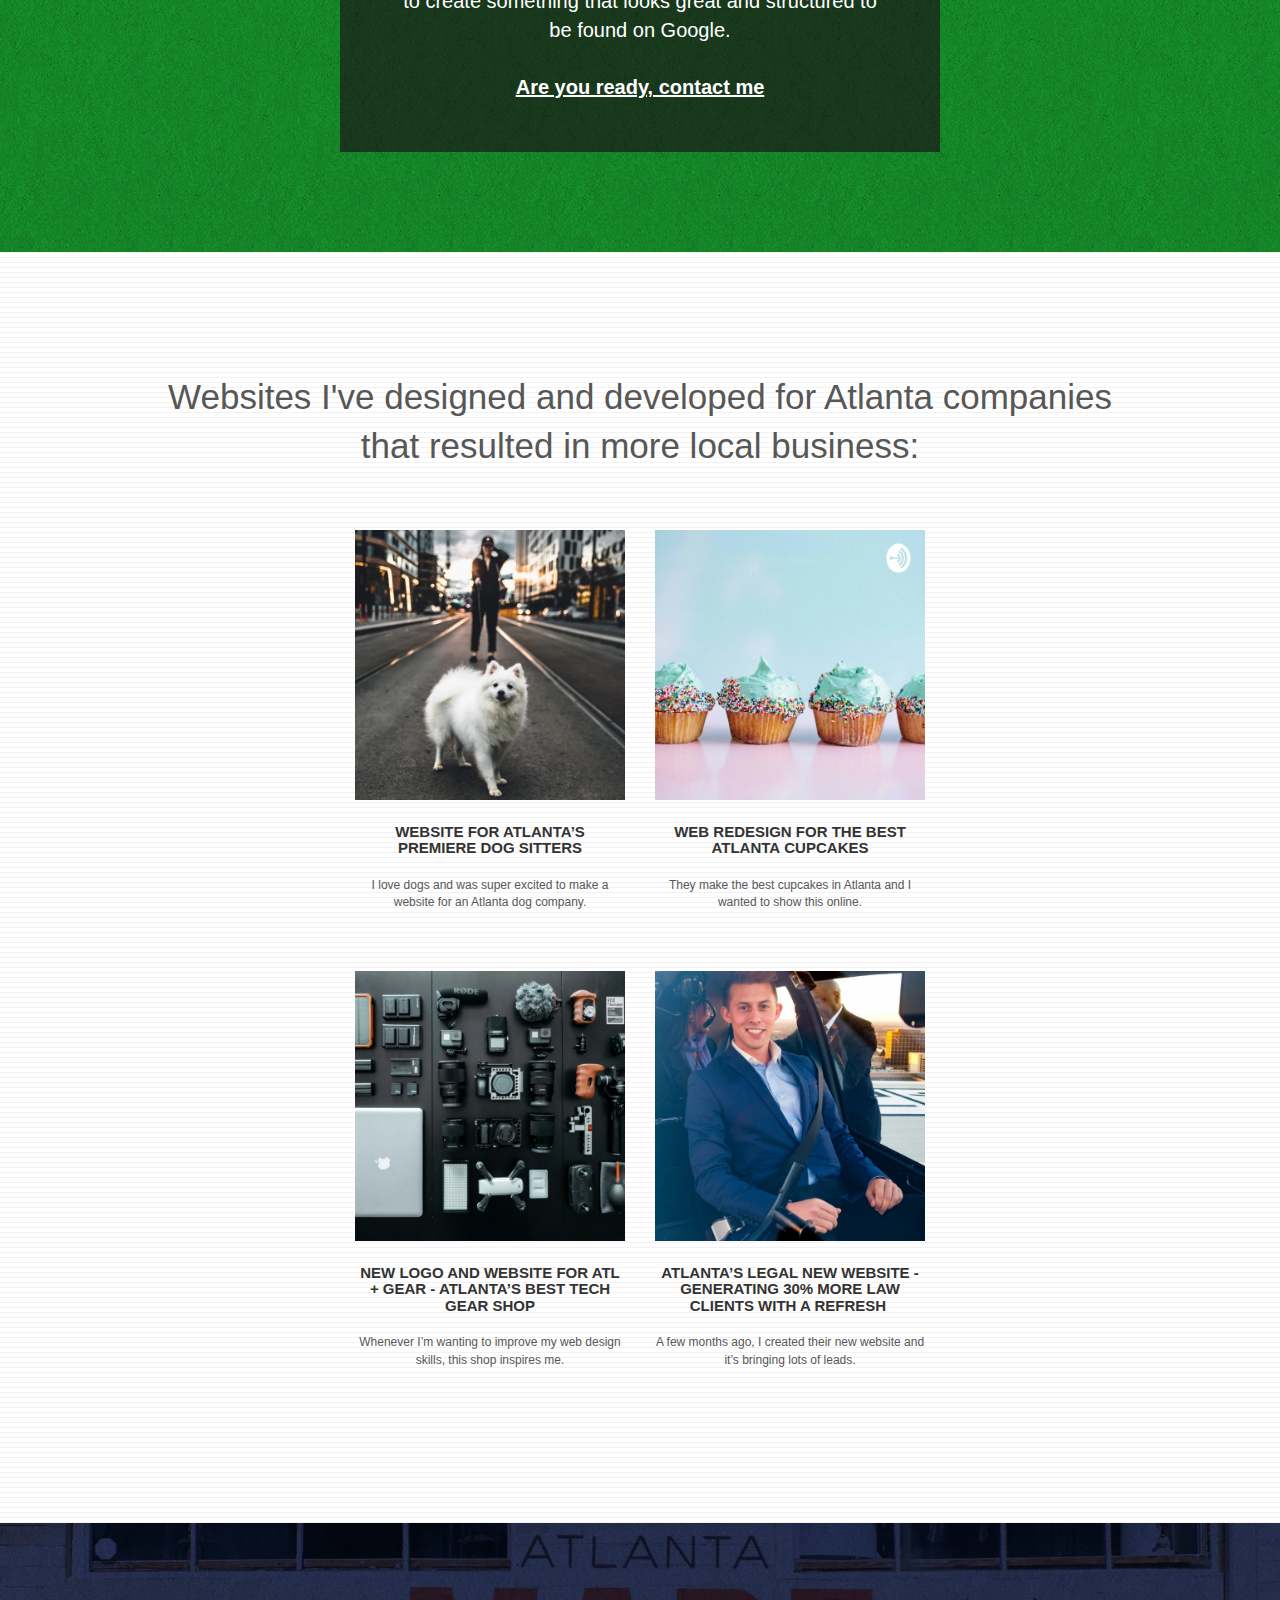
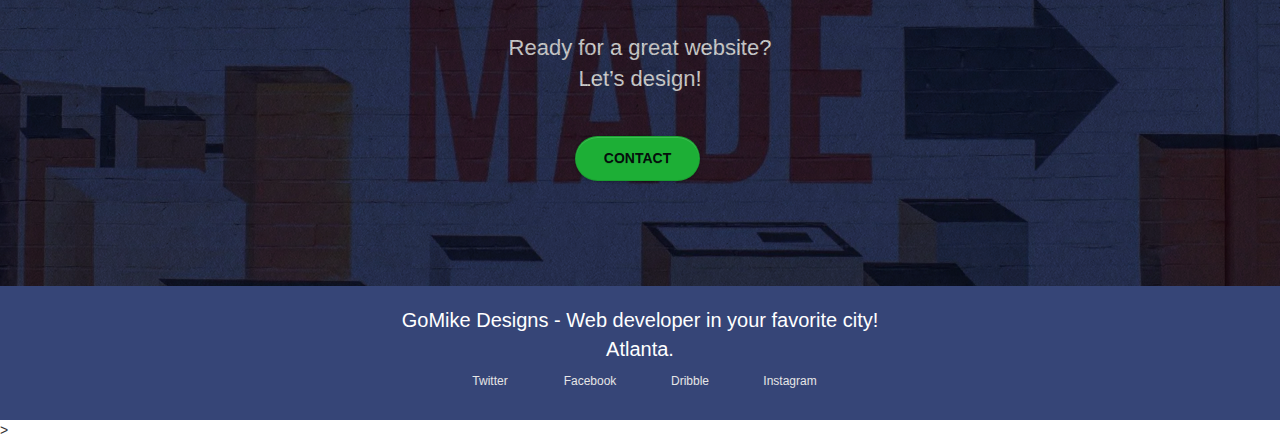
==== commit c4e61569: "added main and header tags" ====
--- a/index.html
+++ b/index.html
@@ -1,266 +1,256 @@
 <!doctype html>
 <html lang="en">
+
 <head>
 	<meta charset="utf-8">
 	<meta name="keywords" content="GoMike Designs the webdesign company in Atlanta, GoMike Designs the logo design company in Atlanta, Create a website, Create a logo, Hire web developer in Atlanta, web design, design agency, Professional web design">
     <meta name="description" content="I'm Mike and you should hire me to build your website">
     <meta name="viewport" content="width=device-width, initial-scale=1.0, viewport-fit=cover">
-    <link rel="shortcut icon" type="image/png" href="favicon.jpg">
 	<link rel="stylesheet preload prefetch" type="text/css" href="./css/bootstrap.min.css" as="style">
 	<link rel="stylesheet preload prefetch" type="text/css" href="style.css" as="style">
-	<link rel="stylesheet preload prefetch" type="text/css" href="./css/font-awesome.min.css" as="style">
-	<link rel="stylesheet" type="text/css" href="./css/et-line.min.css">
-	
-	
-
+	<link rel="shortcut icon" type="image/png" href="favicon.jpg">
     <title>GoMikeDesign Atlanta Web Design</title>
-
-    
-<!-- Analytics -->
- 
-<!-- Analytics END -->
-    
 </head>
+
 <body>
-<!-- Main container -->
-<div class="page-container">
-    
-<!-- bloc-0 -->
-<nav class="bloc bgc-white l-bloc ">
-	<div class="bloc-sm">
-	  <nav class="navbar row">
-		<div class="navbar-header">
-		  <a class="navbar-brand" href="index.html"><img src="img/atlantawebdesignlogo.webp"
-			  alt="go mike designe logo" height="40" width="220" /></a>
-		  <button type="button" class="toggle" aria-label="toggle navigation" data-toggle="collapse"
-			data-target=".navbar-1">
-			<span class="fa fa-bars"></span>
-		  </button>
-		</div>
-		<div class="collapse navbar-collapse navbar-1 ">
-		  <ul class=" nav navbar-nav">
-			<li>
-			  <a href="index.html">Home</a>
-			</li>
-			<li>
-			  <a href="contact.html">Contact</a>
-			</li>
-		  </ul>
-		</div>
-	  </nav>
-	</div>
-  </nav>
-<!-- bloc-0 END -->
-
-<!-- bloc-1-hero -->
-<div class="bloc bgc-dark-slate-blue bg-atlanta-20made-20sign d-bloc bg-t-edge bloc-bg-texture texture-paper b-parallax" id="bloc-1-hero">
-	<div class="container bloc-lg">
-		<div class="row tight-width-whitespace">
-			<div class="col-sm-12">
-				<img src="img/atlantawebdesignermike.webp" class="center-block image-resize-mode" width="100" height="100"
-				alt="go mike design welcome" />
-				<h1 class="text-center hero-bloc-text tc-white">
-					I'm Mike.<br> Web designer in Atlanta
-				</h1>
-				<div class="text-center">
-					<a href="page2.html" class="btn btn-lg btn-clean btn-rd cta-hero btn-atomic-tangerine" id="cta-hero">Contact</a>
-				</div>
-			</div>
-		</div>
-	</div>
-</div>
-<!-- bloc-1-hero END -->
-
-<!-- bloc-2-services -->
-<div class="bloc bgc-white l-bloc" id="bloc-2-services">
-	<div class="container bloc-md">
-		<div class="row">
-			<div class="col-sm-12 text-center">
-				<h2>I create websites and desgin graphics that helps<br> Atlanta companies become attractive and recognizable online.</h2>
-			</div>
-		</div>
-		<div class="row voffset-lg med-width-whitespace">
-			<div class="col-sm-4">
-				<div class="text-center">
-					<span class="et-icon-browser sm-shadow icon-dark-slate-blue icons icon-lg"></span>
-				</div>
-				<h1 class="mg-md text-center service-header">
-					Website Design
-				</h1>
-				<p class="text-center ">
-					Whether you have a website that needs a refresh or you&rsquo;re starting from scratch, let&rsquo;s make a website that you can be proud of.
-				</p>
-			</div>
-			<div class="col-sm-4">
-				<div class="text-center">
-					<span class="et-icon-presentation sm-shadow icon-dark-slate-blue icons icon-lg"></span>
-				</div>
-				<h1 class="mg-md text-center service-header">
-					&nbsp;Website Strategy
-				</h1>
-				<p class="text-center ">
-					Rather than suggesting trendy designs, I&rsquo;ll work with you to understand your business goals and make sure we design to help you reach those goals.<br>
-				</p>
-			</div>
-			<div class="col-sm-4">
-				<div class="text-center">
-					<span class="et-icon-edit sm-shadow icon-dark-slate-blue icons icon-lg"></span>
-				</div>
-				<h1 class="mg-md text-center service-header">
-					Logo Design
-				</h1>
-				<p class="text-center ">
-					With your business representing Atlanta, your logo should shine. I&rsquo;ll work with you to create logo and brand identity that will impress people you meet in town and online.
-				</p>
-			</div>
-		</div>
-		<div class="row voffset-lg voffset">
-			<div class="col-xs-12 col-md-8 col-md-offset-2 text-center">
-				<blockquote>Mike's an awesome <b>freelance web designer!</b> He captured the essence of
-					our company in our websites and has helped us <b>double our online sales </b> for our shop in Atlanta.
-				  </blockquote>
-			</div>
-		</div>
-	</div>
-</div>
-<!-- bloc-2-services END -->
-
-<!-- bloc-3-what-i-do -->
-<div class="bloc tc-white bgc-atomic-tangerine bloc-bg-texture texture-paper b-parallax bg-atlanta-20made-20sign-20orange d-bloc" id="bloc-3-what-i-do">
-	<div class="container bloc-lg">
-		<div class="row tight-width-whitespace black-background">
-			<div class="col-sm-12">
-				<h2 class="mg-md text-center tc-white1">
-					I love Atlanta, my hometown, and want to see all Atlanta businesses succeed. I help by offering web design services that help local businesses stand out and attract new customers online.<br>
-				</h2>
+	<!-- Main container -->
+	<main class="page-container">
+		<!-- bloc-0 -->
+		<nav class="bloc bgc-white l-bloc ">
+			<div class="bloc-sm">
+			<nav class="navbar row">
+				<div class="navbar-header">
+				<a class="navbar-brand" href="index.html"><img src="img/atlantawebdesignlogo.webp"
+					alt="go mike designe logo" height="40" width="220" /></a>
+				<button type="button" class="toggle" aria-label="toggle navigation" data-toggle="collapse"
+					data-target=".navbar-1">
+					<span class="fa fa-bars"></span>
+				</button>
+				</div>
+				<div class="collapse navbar-collapse navbar-1 ">
+				<ul class=" nav navbar-nav">
+					<li>
+					<a href="index.html">Home</a>
+					</li>
+					<li>
+					<a href="contact.html">Contact</a>
+					</li>
+				</ul>
+				</div>
+			</nav>
+			</div>
+		</nav>
+		<!-- bloc-0 END -->
+
+		<!-- bloc-1-hero -->
+		<header class="bloc bgc-dark-slate-blue bg-atlanta-20made-20sign d-bloc bg-t-edge bloc-bg-texture texture-paper b-parallax" id="bloc-1-hero">
+			<div class="container bloc-lg">
+				<div class="row tight-width-whitespace">
+					<div class="col-sm-12">
+						<img src="img/atlantawebdesignermike.webp" class="center-block image-resize-mode" width="100" height="100"
+						alt="go mike design welcome" />
+						<h1 class="text-center hero-bloc-text tc-white">
+							I'm Mike.<br> Web designer in Atlanta
+						</h1>
+						<div class="text-center">
+							<a href="contact.html" class="btn btn-lg btn-clean btn-rd cta-hero btn-atomic-tangerine" id="cta-hero">Contact</a>
+						</div>
+					</div>
+				</div>
+			</div>
+		</header>>
+		<!-- bloc-1-hero END -->
+
+		<!-- bloc-2-services -->
+		<div class="bloc bgc-white l-bloc" id="bloc-2-services">
+			<div class="container bloc-md">
+				<div class="row">
+					<div class="col-sm-12 text-center">
+						<h2>I create websites and desgin graphics that helps<br> Atlanta companies become attractive and recognizable online.</h2>
+					</div>
+				</div>
+				<div class="row voffset-lg med-width-whitespace">
+					<div class="col-sm-4">
+						<div class="text-center">
+							<span class="et-icon-browser sm-shadow icon-dark-slate-blue icons icon-lg"></span>
+						</div>
+						<h1 class="mg-md text-center service-header">
+							Website Design
+						</h1>
+						<p class="text-center ">
+							Whether you have a website that needs a refresh or you&rsquo;re starting from scratch, let&rsquo;s make a website that you can be proud of.
+						</p>
+					</div>
+					<div class="col-sm-4">
+						<div class="text-center">
+							<span class="et-icon-presentation sm-shadow icon-dark-slate-blue icons icon-lg"></span>
+						</div>
+						<h1 class="mg-md text-center service-header">
+							&nbsp;Website Strategy
+						</h1>
+						<p class="text-center ">
+							Rather than suggesting trendy designs, I&rsquo;ll work with you to understand your business goals and make sure we design to help you reach those goals.<br>
+						</p>
+					</div>
+					<div class="col-sm-4">
+						<div class="text-center">
+							<span class="et-icon-edit sm-shadow icon-dark-slate-blue icons icon-lg"></span>
+						</div>
+						<h1 class="mg-md text-center service-header">
+							Logo Design
+						</h1>
+						<p class="text-center ">
+							With your business representing Atlanta, your logo should shine. I&rsquo;ll work with you to create logo and brand identity that will impress people you meet in town and online.
+						</p>
+					</div>
+				</div>
+				<div class="row voffset-lg voffset">
+					<div class="col-xs-12 col-md-8 col-md-offset-2 text-center">
+						<blockquote>Mike's an awesome <b>freelance web designer!</b> He captured the essence of
+							our company in our websites and has helped us <b>double our online sales </b> for our shop in Atlanta.
+						</blockquote>
+					</div>
+				</div>
+			</div>
+		</div>
+		<!-- bloc-2-services END -->
+
+		<!-- bloc-3-what-i-do -->
+		<div class="bloc tc-white bgc-atomic-tangerine bloc-bg-texture texture-paper b-parallax bg-atlanta-20made-20sign-20orange d-bloc" id="bloc-3-what-i-do">
+			<div class="container bloc-lg">
+				<div class="row tight-width-whitespace black-background">
+					<div class="col-sm-12">
+						<h2 class="mg-md text-center tc-white1">
+							I love Atlanta, my hometown, and want to see all Atlanta businesses succeed. I help by offering web design services that help local businesses stand out and attract new customers online.<br>
+						</h2>
+						<p class="text-center white">
+							I'm super excited you&rsquo;re here. I partner with creative entrepreneurs and local Atlanta business that are either starting or needing to renew their website to attract business. Whether you need a complete brand identity or a redesign of your website, I&rsquo;ll work with you to create something that looks great and structured to be found on Google.<br><br><a class="ltc-white bold-link" href="contact.html">Are you ready, contact me</a><br>
+						</p>
+					</div>
+				</div>
+			</div>
+		</div>
+		<!-- bloc-3-what-i-do END -->
+
+		<!-- bloc-4-portfolio -->
+		<div class="bloc bgc-white bg-lines-h2-bg bg-repeat l-bloc" id="bloc-4-portfolio">
+			<div class="container bloc-lg">
+				<div class="row">
+					<div class="col-sm-12 text-center">
+						<h2>Websites I've designed and developed for Atlanta companies that resulted in more local
+							business:</h2>
+
+					</div>
+				</div>
+				<div class="row tight-width-whitespace portfolio-row">
+					<div class="col-sm-6">
+						<a href="#" data-lightbox="img/11.webp" data-gallery-id="gallery-1" data-caption="Website for Atlanta's Premiere dog salon" data-frame="snapshot-lb"><img src="img/11.webp" class="img-responsive portfolio-thumb" width="270" height="270"
+							alt="premiere dog salon" loading=lazy/></a>
+						<h3 class="mg-md text-center">
+							Website for Atlanta&rsquo;s premiere Dog Sitters
+						</h3>
+						<p class="text-center">
+							I love dogs and was super excited to make a website for an Atlanta dog company.
+						</p>
+					</div>
+					<div class="col-sm-6">
+						<a href="#" data-lightbox="img/2.webp" data-gallery-id="gallery-1" data-caption="web redesign for the best cupcakes in Atlanta" data-frame="snapshot-lb"><img src="img/2.webp" class="img-responsive portfolio-thumb" alt="web redesign cupcakes"
+							width="270" height="270" loading=lazy/></a>
+						<h3 class="mg-md text-center">
+							Web redesign for the best Atlanta&nbsp;cupcakes
+						</h3>
+						<p class="text-center">
+							They make the best cupcakes in Atlanta and I wanted to show this online.
+						</p>
+					</div>
+				</div>
+				<div class="row tight-width-whitespace portfolio-row">
+					<div class="col-sm-6">
+						<a href="#" data-lightbox="img/3.bmp" data-gallery-id="gallery-1" data-caption="New logo and website for Atlanta's best tech gear shop" data-frame="snapshot-lb"><img src="img/3.webp" class="img-responsive portfolio-thumb"  alt="new logo for tech gear shop" width="270" height="270" loading="lazy"/></a>
+						<h3 class="mg-md text-center">
+							New logo and website for Atl + Gear - Atlanta&rsquo;s best tech gear shop
+						</h3>
+						<p class="text-center">
+							Whenever I&rsquo;m wanting to improve my web design skills, this shop inspires me.
+						</p>
+					</div>
+					<div class="col-sm-6">
+						<a href="#" data-lightbox="img/4.bmp" data-gallery-id="gallery-1" data-caption="Atlanta's legal website generates 30% more clients after web redesign" data-frame="snapshot-lb"><img src="img/4.webp" class="img-responsive portfolio-thumb" width="270" height="270" alt="Atlanta's legal" loading=lazy  /></a>
+						<h3 class="mg-md text-center">
+							Atlanta&rsquo;s legal new website - Generating 30% more law clients with a refresh&nbsp;
+						</h3>
+						<p class="text-center">
+							A few months ago, I created their new website and it&rsquo;s bringing lots of leads.
+						</p>
+					</div>
+				</div>
+			</div>
+		</div>
+		<!-- bloc-4-portfolio END -->
+
+		<!-- bloc-5-cta -->
+		<div class="bloc bgc-dark-slate-blue bg-atlanta-20made-20sign d-bloc bloc-bg-texture texture-paper" id="bloc-5-cta">
+			<div class="container bloc-lg">
+				<div class="row">
+					<h2 class="mg-md text-center tc-white">
+						Ready for a great website? <br>Let&rsquo;s design!
+					</h2>
+					<div class="col-sm-12 text-center">
+						<a href="contact.html" class="btn btn-atomic-tangerine btn-clean btn-rd btn-lg cta-hero">Contact</a>
+					</div>
+				</div>
+			</div>
+		</div>
+		<!-- bloc-5-cta END -->
+
+		<!-- Footer - bloc-8 -->
+		<footer class="bloc bgc-dark-slate-blue d-bloc" id="bloc-8">
+			<div class="container bloc-sm">
+			<div class="row">
+				<div class="col-sm-12">
 				<p class="text-center white">
-					I'm super excited you&rsquo;re here. I partner with creative entrepreneurs and local Atlanta business that are either starting or needing to renew their website to attract business. Whether you need a complete brand identity or a redesign of your website, I&rsquo;ll work with you to create something that looks great and structured to be found on Google.<br><br><a class="ltc-white bold-link" href="page2.html">Are you ready, contact me</a><br>
-				</p>
-			</div>
-		</div>
-	</div>
-</div>
-<!-- bloc-3-what-i-do END -->
-
-<!-- bloc-4-portfolio -->
-<div class="bloc bgc-white bg-lines-h2-bg bg-repeat l-bloc" id="bloc-4-portfolio">
-	<div class="container bloc-lg">
-		<div class="row">
-			<div class="col-sm-12 text-center">
-				<h2>Websites I've designed and developed for Atlanta companies that resulted in more local
-					business:</h2>
-
-			</div>
-		</div>
-		<div class="row tight-width-whitespace portfolio-row">
-			<div class="col-sm-6">
-				<a href="#" data-lightbox="img/11.webp" data-gallery-id="gallery-1" data-caption="Website for Atlanta's Premiere dog salon" data-frame="snapshot-lb"><img src="img/11.webp" class="img-responsive portfolio-thumb" width="270" height="270"
-					alt="premiere dog salon" loading=lazy/></a>
-				<h3 class="mg-md text-center">
-					Website for Atlanta&rsquo;s premiere Dog Sitters
-				</h3>
-				<p class="text-center">
-					I love dogs and was super excited to make a website for an Atlanta dog company.
-				</p>
-			</div>
-			<div class="col-sm-6">
-				<a href="#" data-lightbox="img/2.webp" data-gallery-id="gallery-1" data-caption="web redesign for the best cupcakes in Atlanta" data-frame="snapshot-lb"><img src="img/2.webp" class="img-responsive portfolio-thumb" alt="web redesign cupcakes"
-					width="270" height="270" loading=lazy/></a>
-				<h3 class="mg-md text-center">
-					Web redesign for the best Atlanta&nbsp;cupcakes
-				</h3>
-				<p class="text-center">
-					They make the best cupcakes in Atlanta and I wanted to show this online.
-				</p>
-			</div>
-		</div>
-		<div class="row tight-width-whitespace portfolio-row">
-			<div class="col-sm-6">
-				<a href="#" data-lightbox="img/3.bmp" data-gallery-id="gallery-1" data-caption="New logo and website for Atlanta's best tech gear shop" data-frame="snapshot-lb"><img src="img/3.webp" class="img-responsive portfolio-thumb"  alt="new logo for tech gear shop" width="270" height="270" loading="lazy"/></a>
-				<h3 class="mg-md text-center">
-					New logo and website for Atl + Gear - Atlanta&rsquo;s best tech gear shop
-				</h3>
-				<p class="text-center">
-					Whenever I&rsquo;m wanting to improve my web design skills, this shop inspires me.
-				</p>
-			</div>
-			<div class="col-sm-6">
-				<a href="#" data-lightbox="img/4.bmp" data-gallery-id="gallery-1" data-caption="Atlanta's legal website generates 30% more clients after web redesign" data-frame="snapshot-lb"><img src="img/4.webp" class="img-responsive portfolio-thumb" width="270" height="270" alt="Atlanta's legal" loading=lazy  /></a>
-				<h3 class="mg-md text-center">
-					Atlanta&rsquo;s legal new website - Generating 30% more law clients with a refresh&nbsp;
-				</h3>
-				<p class="text-center">
-					A few months ago, I created their new website and it&rsquo;s bringing lots of leads.
-				</p>
-			</div>
-		</div>
-	</div>
-</div>
-<!-- bloc-4-portfolio END -->
-
-<!-- bloc-5-cta -->
-<div class="bloc bgc-dark-slate-blue bg-atlanta-20made-20sign d-bloc bloc-bg-texture texture-paper" id="bloc-5-cta">
-	<div class="container bloc-lg">
-		<div class="row">
-			<h2 class="mg-md text-center tc-white">
-				Ready for a great website? <br>Let&rsquo;s design!
-			</h2>
-			<div class="col-sm-12 text-center">
-				<a href="page2.html" class="btn btn-atomic-tangerine btn-clean btn-rd btn-lg cta-hero">Contact</a>
-			</div>
-		</div>
-	</div>
-</div>
-<!-- bloc-5-cta END -->
-
-<!-- Footer - bloc-8 -->
-<footer class="bloc bgc-dark-slate-blue d-bloc" id="bloc-8">
-	<div class="container bloc-sm">
-	  <div class="row">
-		<div class="col-sm-12">
-		  <p class="text-center white">
-			GoMike Designs - Web developer in your favorite city!<br> Atlanta.</p>
-		  <div class="row row-no-gutters social">
-			<div class="col-sm-3">
-			  <div class="text-center">
-				<a href="https://www.Twitter.com" target="_blank" rel="noreferrer">
-				  <i class="fa fa-twitter icon-md"></i>
-				  <p class="link-color">Twitter</p>
-				</a>
-			  </div>
-			</div>
-			<div class="col-sm-3">
-			  <div class="text-center">
-				<a href="https://www.facebook.com/" target="_blank" rel="noreferrer">
-				  <i class="fa fa-facebook icon-md"></i>
-				  <p class="link-color">Facebook</p>
-				</a>
-			  </div>
-			</div>
-			<div class="col-sm-3">
-			  <div class="text-center">
-				<a href="https://www.Dribble.com" target="_blank" rel="noreferrer">
-				  <i class="fa fa-dribbble icon-md"></i>
-				  <p class="link-color">Dribble</p>
-				</a>
-			  </div>
-			</div>
-			<div class="col-sm-3">
-			  <div class="text-center">
-				<a href="https://www.Instagram.com" target="_blank" rel="noreferrer">
-				  <i class="fa fa-instagram icon-md"></i>
-				  <p class="link-color">Instagram</p>
-				</a>
-			  </div>
-			</div>
-		  </div>
-		</div>
-	  </div>
-	</div>
-  </footer>
-<!-- Footer - bloc-8 END -->
-
-</div>
+					GoMike Designs - Web developer in your favorite city!<br> Atlanta.</p>
+				<div class="row row-no-gutters social">
+					<div class="col-sm-3">
+					<div class="text-center">
+						<a href="https://www.Twitter.com" target="_blank" rel="noreferrer">
+						<i class="fa fa-twitter icon-md"></i>
+						<p class="link-color">Twitter</p>
+						</a>
+					</div>
+					</div>
+					<div class="col-sm-3">
+					<div class="text-center">
+						<a href="https://www.facebook.com/" target="_blank" rel="noreferrer">
+						<i class="fa fa-facebook icon-md"></i>
+						<p class="link-color">Facebook</p>
+						</a>
+					</div>
+					</div>
+					<div class="col-sm-3">
+					<div class="text-center">
+						<a href="https://www.Dribble.com" target="_blank" rel="noreferrer">
+						<i class="fa fa-dribbble icon-md"></i>
+						<p class="link-color">Dribble</p>
+						</a>
+					</div>
+					</div>
+					<div class="col-sm-3">
+					<div class="text-center">
+						<a href="https://www.Instagram.com" target="_blank" rel="noreferrer">
+						<i class="fa fa-instagram icon-md"></i>
+						<p class="link-color">Instagram</p>
+						</a>
+					</div>
+					</div>
+				</div>
+				</div>
+			</div>
+			</div>
+		</footer>
+		<!-- Footer - bloc-8 END -->
+
+</main>>
 <!-- Main container END -->
 
 <script src="https://code.jquery.com/jquery-3.5.1.min.js" 
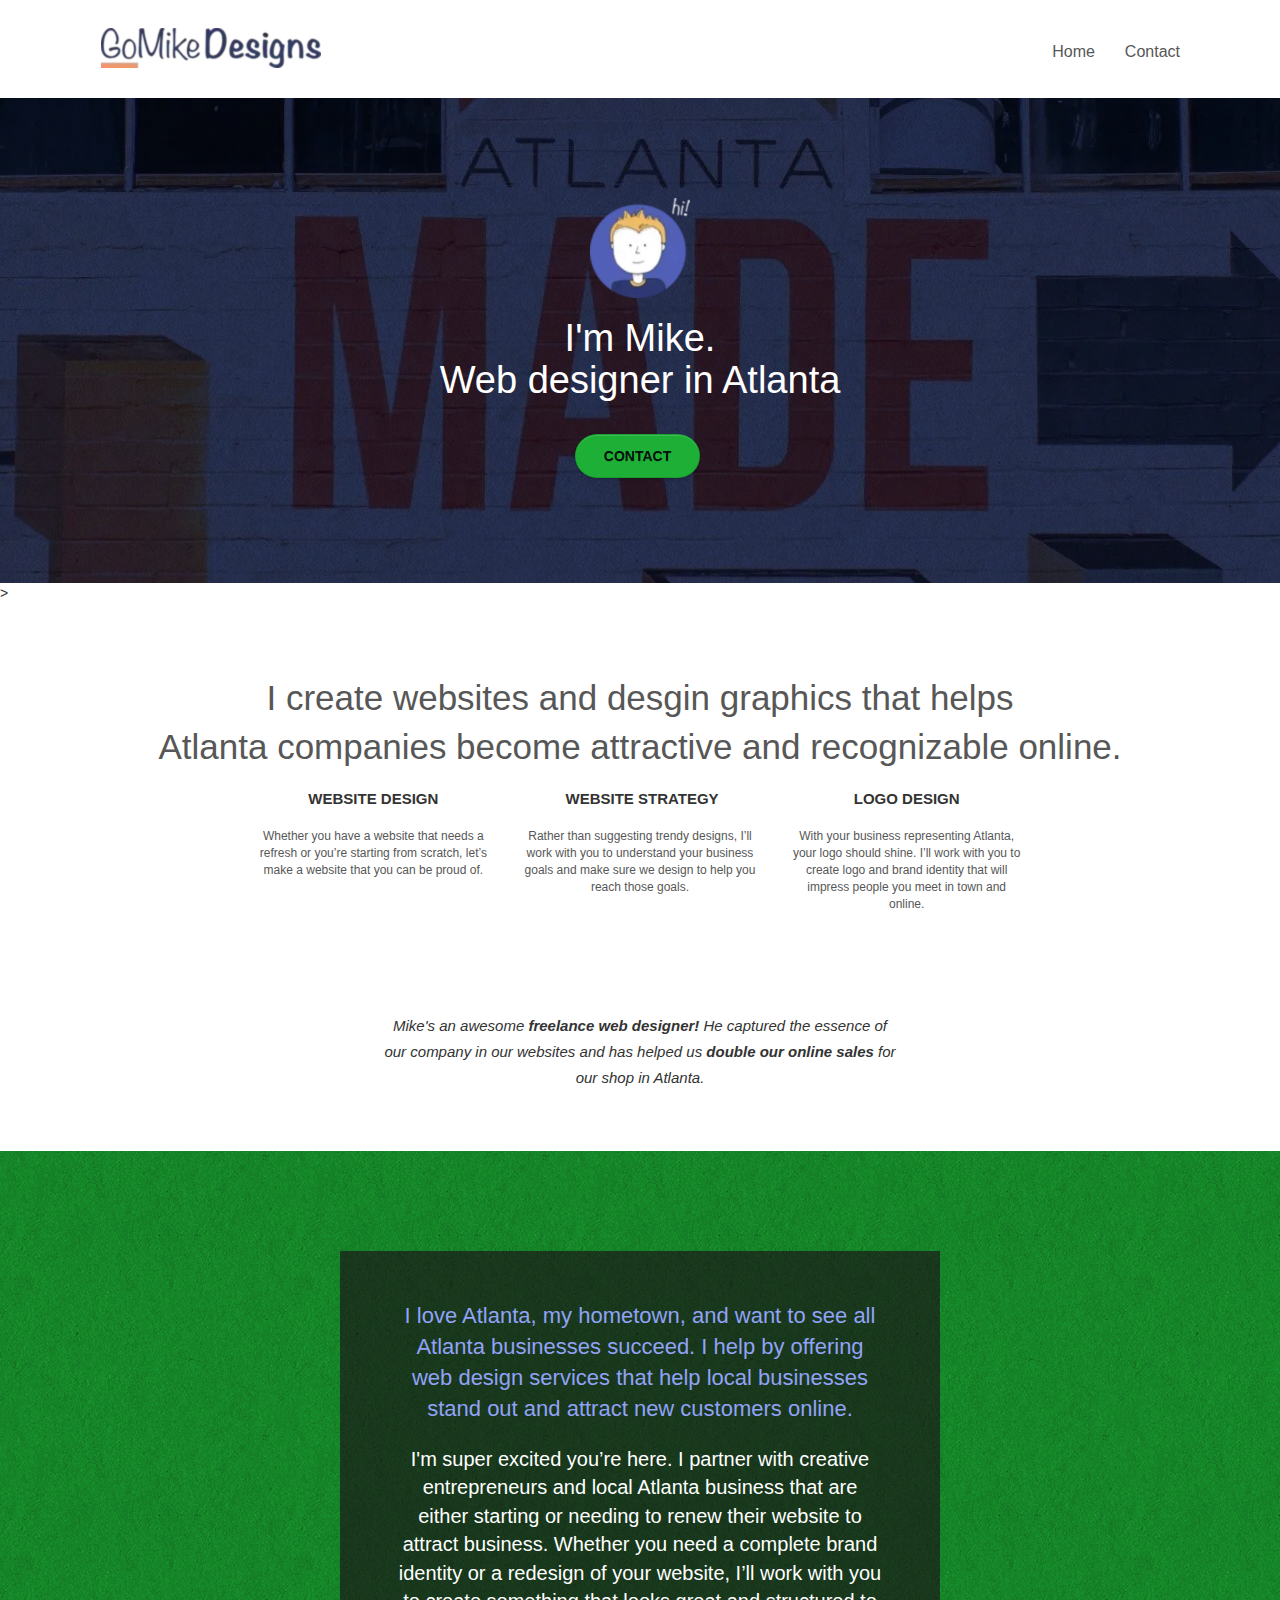
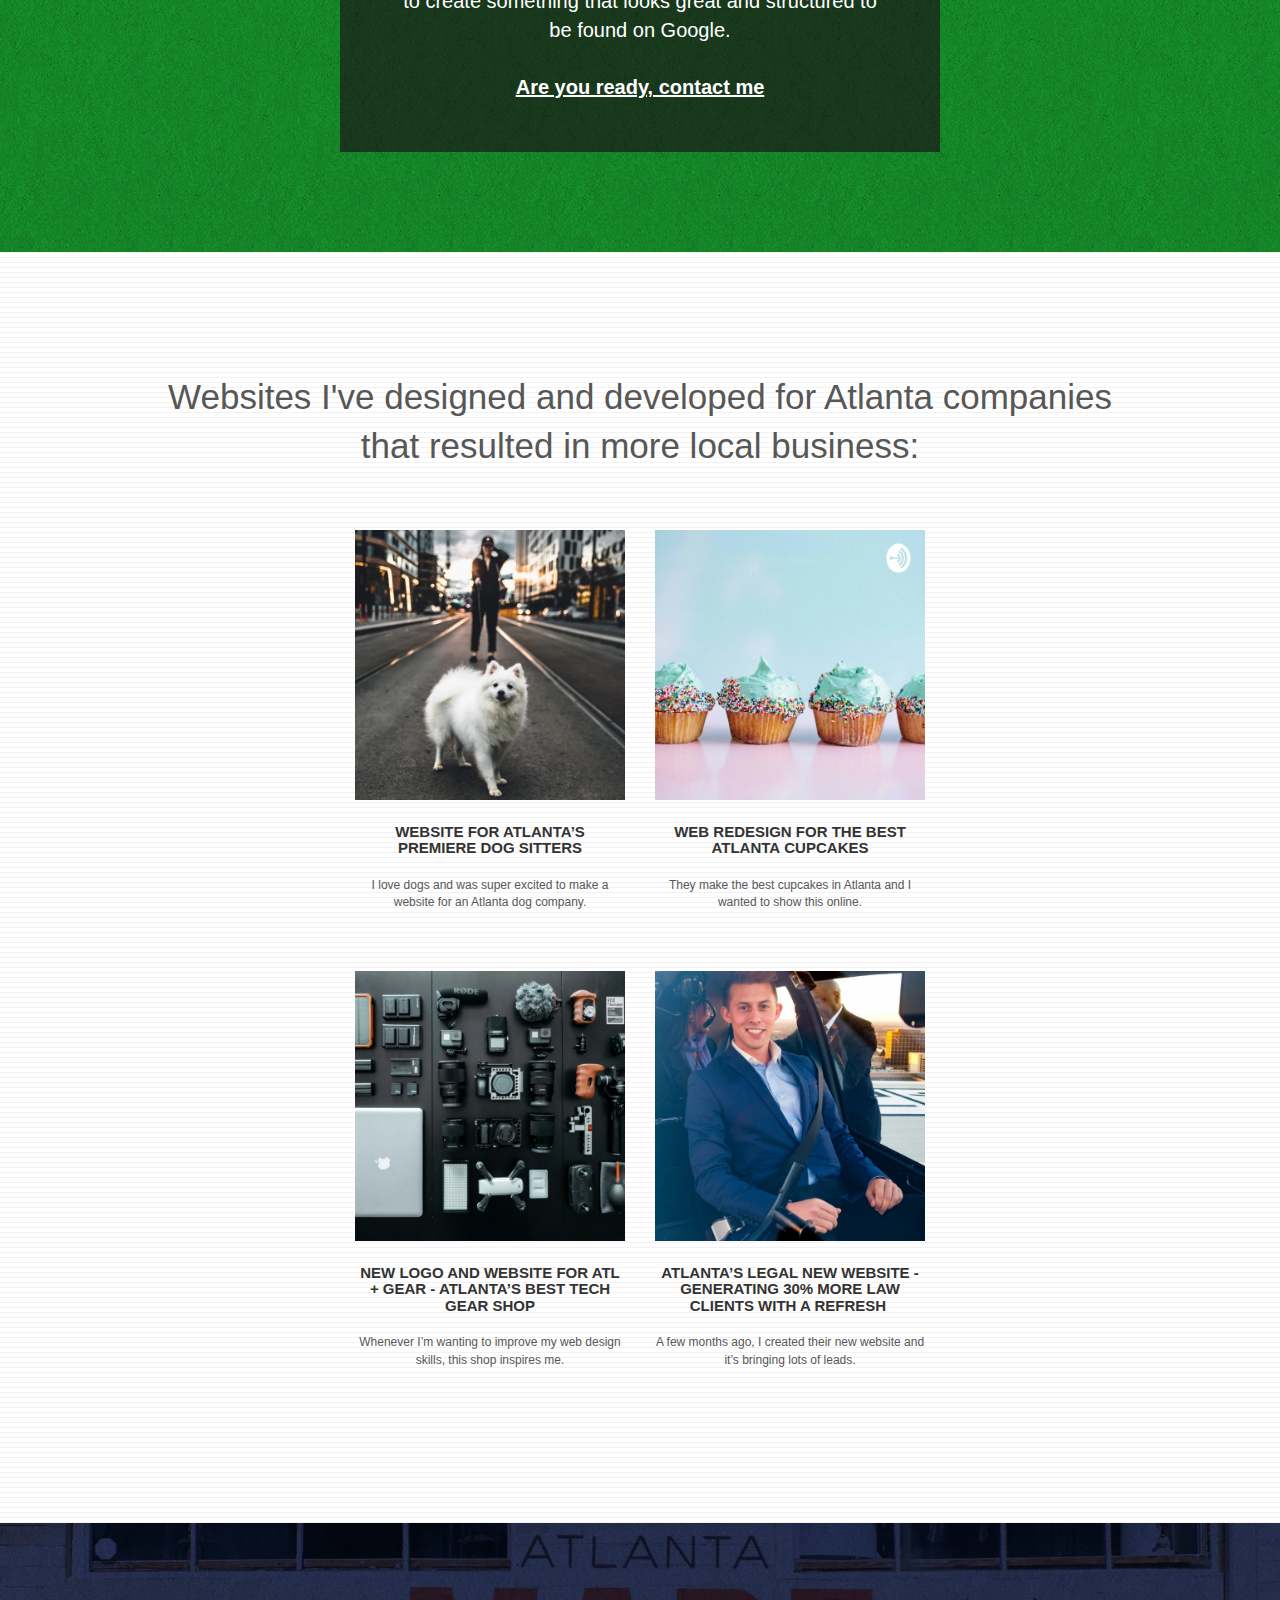
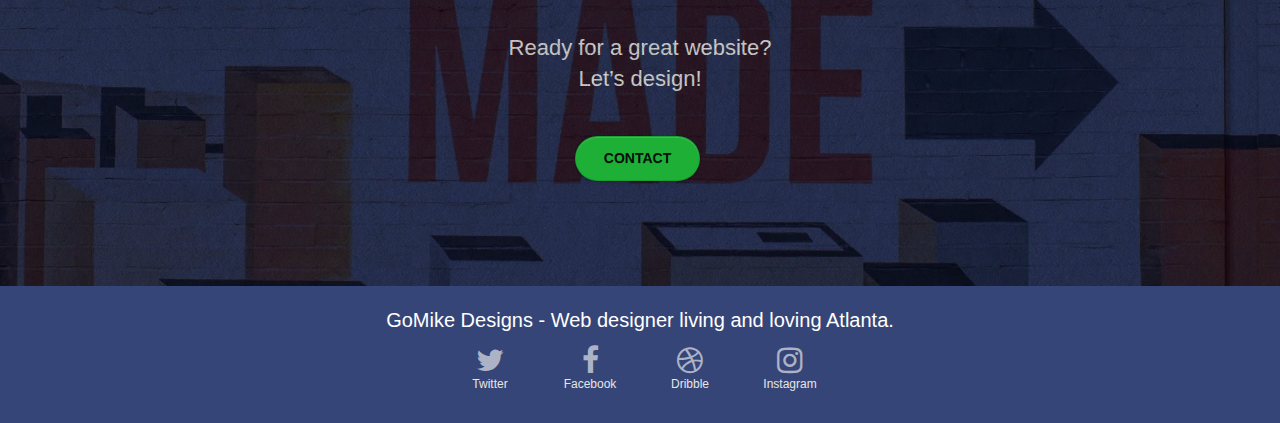
==== commit e8a0736d: "replaced font-awesome.css with a link for font awesome" ====
--- a/index.html
+++ b/index.html
@@ -8,6 +8,7 @@
     <meta name="viewport" content="width=device-width, initial-scale=1.0, viewport-fit=cover">
 	<link rel="stylesheet preload prefetch" type="text/css" href="./css/bootstrap.min.css" as="style">
 	<link rel="stylesheet preload prefetch" type="text/css" href="style.css" as="style">
+	<link rel="stylesheet preload prefetch" type="text/css" href="https://stackpath.bootstrapcdn.com/font-awesome/4.7.0/css/font-awesome.min.css">
 	<link rel="shortcut icon" type="image/png" href="favicon.jpg">
     <title>GoMikeDesign Atlanta Web Design</title>
 </head>
@@ -206,51 +207,51 @@
 		<!-- Footer - bloc-8 -->
 		<footer class="bloc bgc-dark-slate-blue d-bloc" id="bloc-8">
 			<div class="container bloc-sm">
-			<div class="row">
+			  <div class="row">
 				<div class="col-sm-12">
-				<p class="text-center white">
-					GoMike Designs - Web developer in your favorite city!<br> Atlanta.</p>
-				<div class="row row-no-gutters social">
-					<div class="col-sm-3">
-					<div class="text-center">
+				  <p class="text-center white">
+					GoMike Designs - Web designer living and loving Atlanta.</p>
+				  <div class="row row-no-gutters social">
+					<div class="col-sm-3">
+					  <div class="text-center">
 						<a href="https://www.Twitter.com" target="_blank" rel="noreferrer">
-						<i class="fa fa-twitter icon-md"></i>
-						<p class="link-color">Twitter</p>
-						</a>
-					</div>
-					</div>
-					<div class="col-sm-3">
-					<div class="text-center">
+						  <i class="fa fa-twitter icon-md"></i>
+						  <p class="link-color">Twitter</p>
+						</a>
+					  </div>
+					</div>
+					<div class="col-sm-3">
+					  <div class="text-center">
 						<a href="https://www.facebook.com/" target="_blank" rel="noreferrer">
-						<i class="fa fa-facebook icon-md"></i>
-						<p class="link-color">Facebook</p>
-						</a>
-					</div>
-					</div>
-					<div class="col-sm-3">
-					<div class="text-center">
+						  <i class="fa fa-facebook icon-md"></i>
+						  <p class="link-color">Facebook</p>
+						</a>
+					  </div>
+					</div>
+					<div class="col-sm-3">
+					  <div class="text-center">
 						<a href="https://www.Dribble.com" target="_blank" rel="noreferrer">
-						<i class="fa fa-dribbble icon-md"></i>
-						<p class="link-color">Dribble</p>
-						</a>
-					</div>
-					</div>
-					<div class="col-sm-3">
-					<div class="text-center">
+						  <i class="fa fa-dribbble icon-md"></i>
+						  <p class="link-color">Dribble</p>
+						</a>
+					  </div>
+					</div>
+					<div class="col-sm-3">
+					  <div class="text-center">
 						<a href="https://www.Instagram.com" target="_blank" rel="noreferrer">
-						<i class="fa fa-instagram icon-md"></i>
-						<p class="link-color">Instagram</p>
-						</a>
-					</div>
-					</div>
-				</div>
-				</div>
-			</div>
+						  <i class="fa fa-instagram icon-md"></i>
+						  <p class="link-color">Instagram</p>
+						</a>
+					  </div>
+					</div>
+				  </div>
+				</div>
+			  </div>
 			</div>
 		</footer>
 		<!-- Footer - bloc-8 END -->
 
-</main>>
+</main>
 <!-- Main container END -->
 
 <script src="https://code.jquery.com/jquery-3.5.1.min.js" 
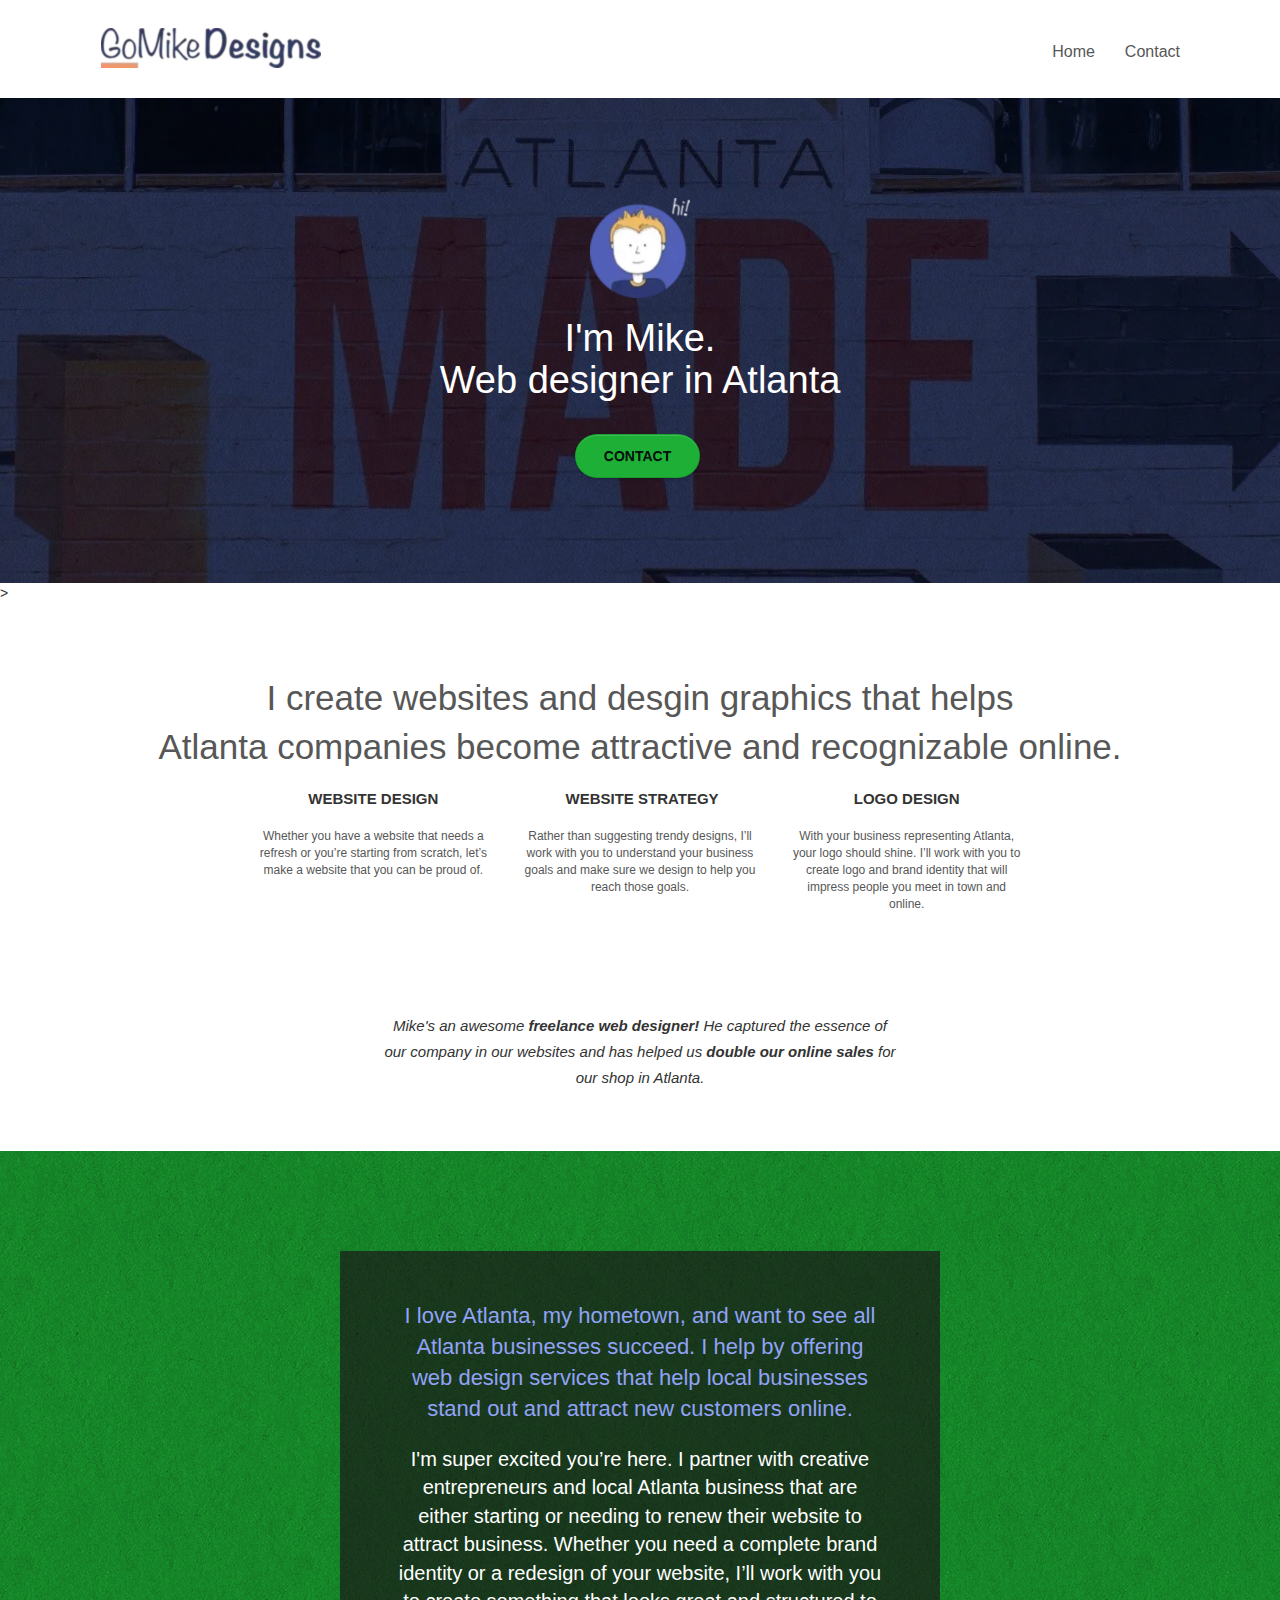
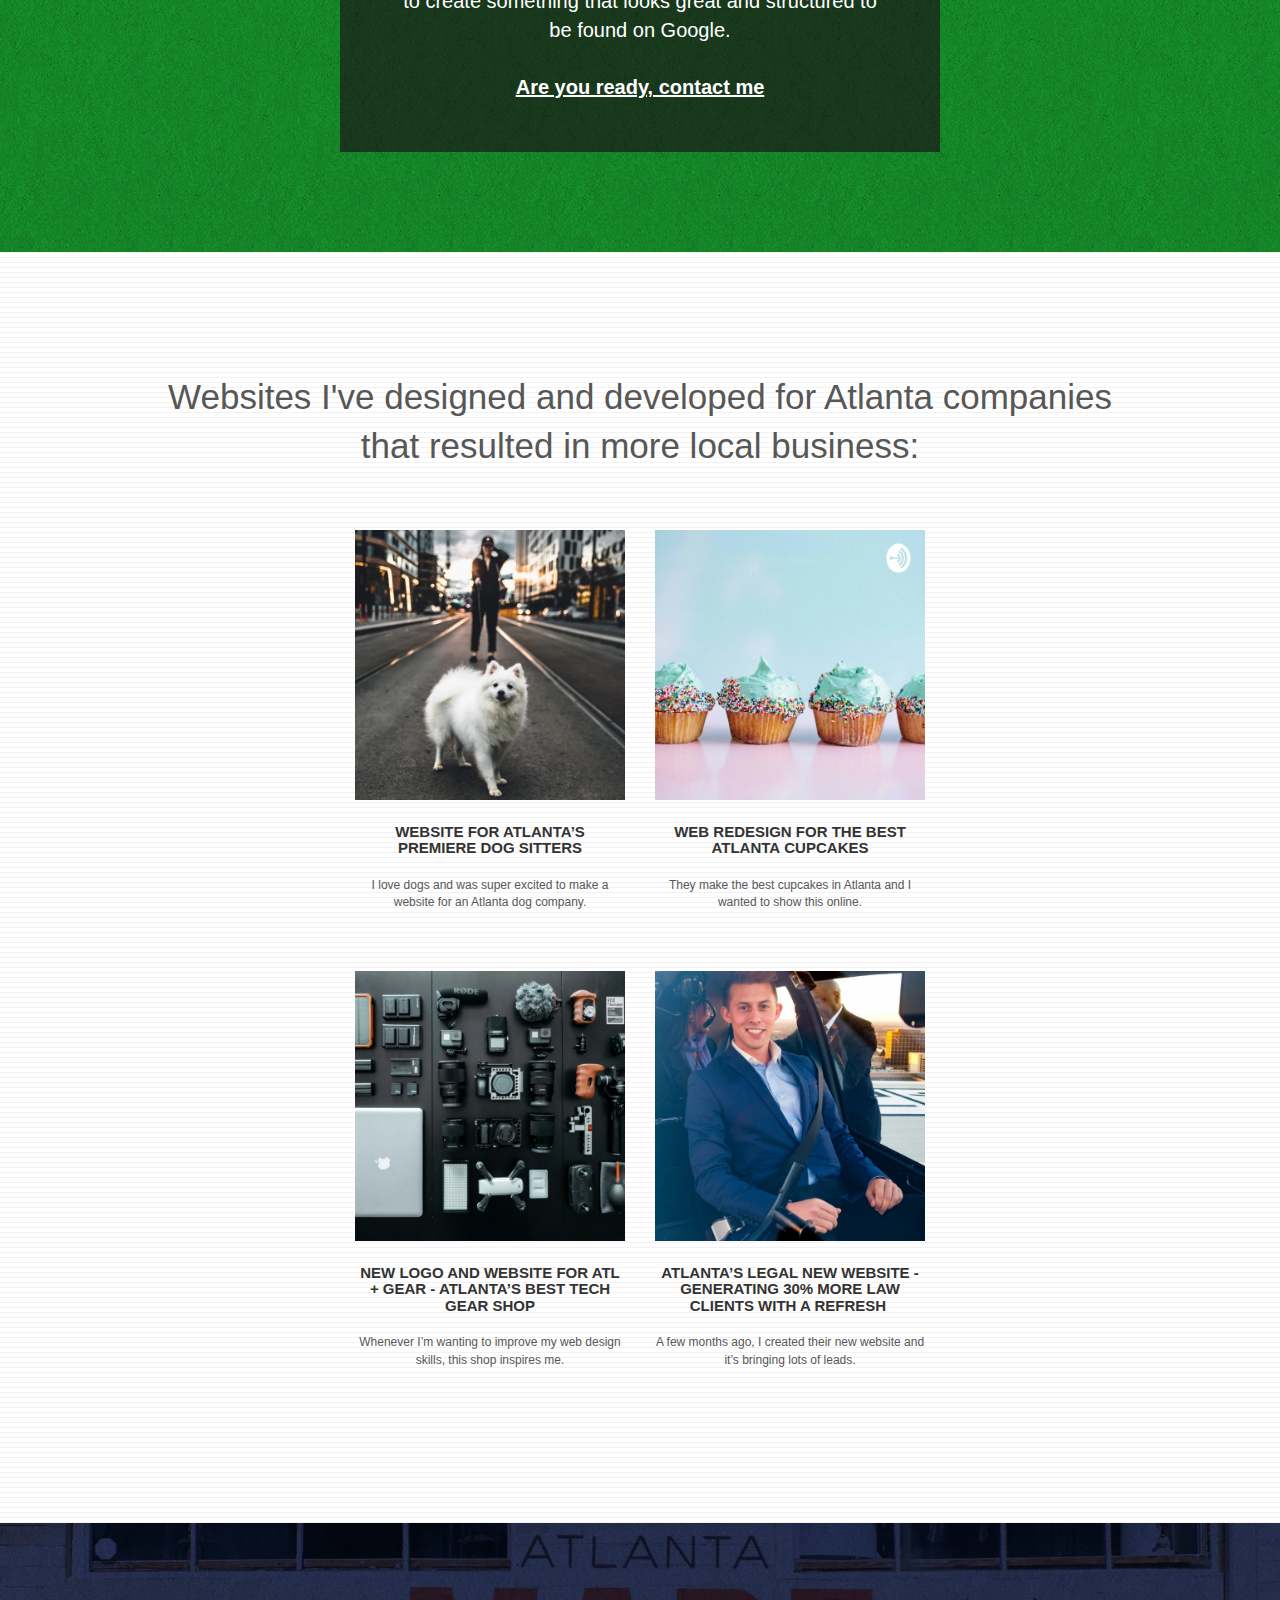
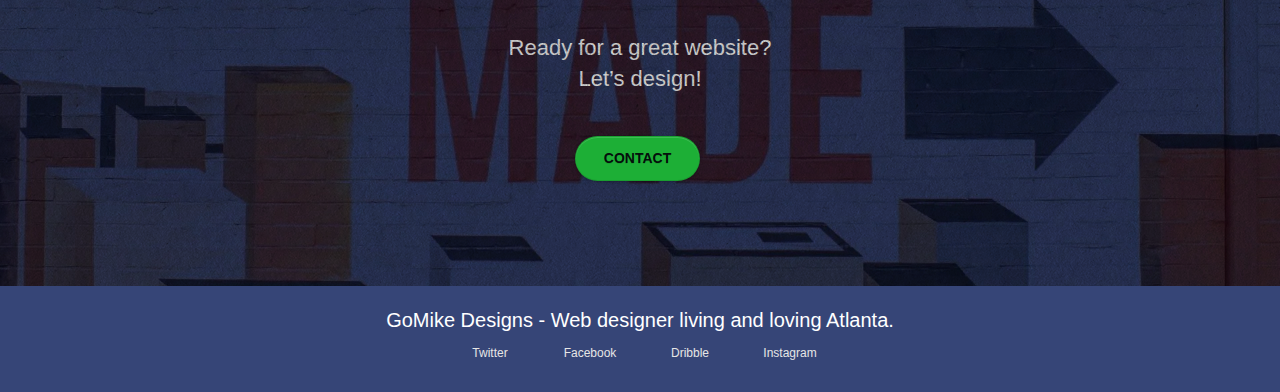
==== commit e6ea16a6: "added link rel preload" ====
--- a/index.html
+++ b/index.html
@@ -8,7 +8,7 @@
     <meta name="viewport" content="width=device-width, initial-scale=1.0, viewport-fit=cover">
 	<link rel="stylesheet preload prefetch" type="text/css" href="./css/bootstrap.min.css" as="style">
 	<link rel="stylesheet preload prefetch" type="text/css" href="style.css" as="style">
-	<link rel="stylesheet preload prefetch" type="text/css" href="https://stackpath.bootstrapcdn.com/font-awesome/4.7.0/css/font-awesome.min.css">
+	<link rel="stylesheet preload prefetch" href="./css/font.min.css" as="style">
 	<link rel="shortcut icon" type="image/png" href="favicon.jpg">
     <title>GoMikeDesign Atlanta Web Design</title>
 </head>
@@ -253,7 +253,6 @@
 
 </main>
 <!-- Main container END -->
-
 <script src="https://code.jquery.com/jquery-3.5.1.min.js" 
 integrity="sha256-9/aliU8dGd2tb6OSsuzixeV4y/faTqgFtohetphbbj0=" crossorigin="anonymous"></script>
 <script src="./js/jquery.touchSwipe.min.js"></script>
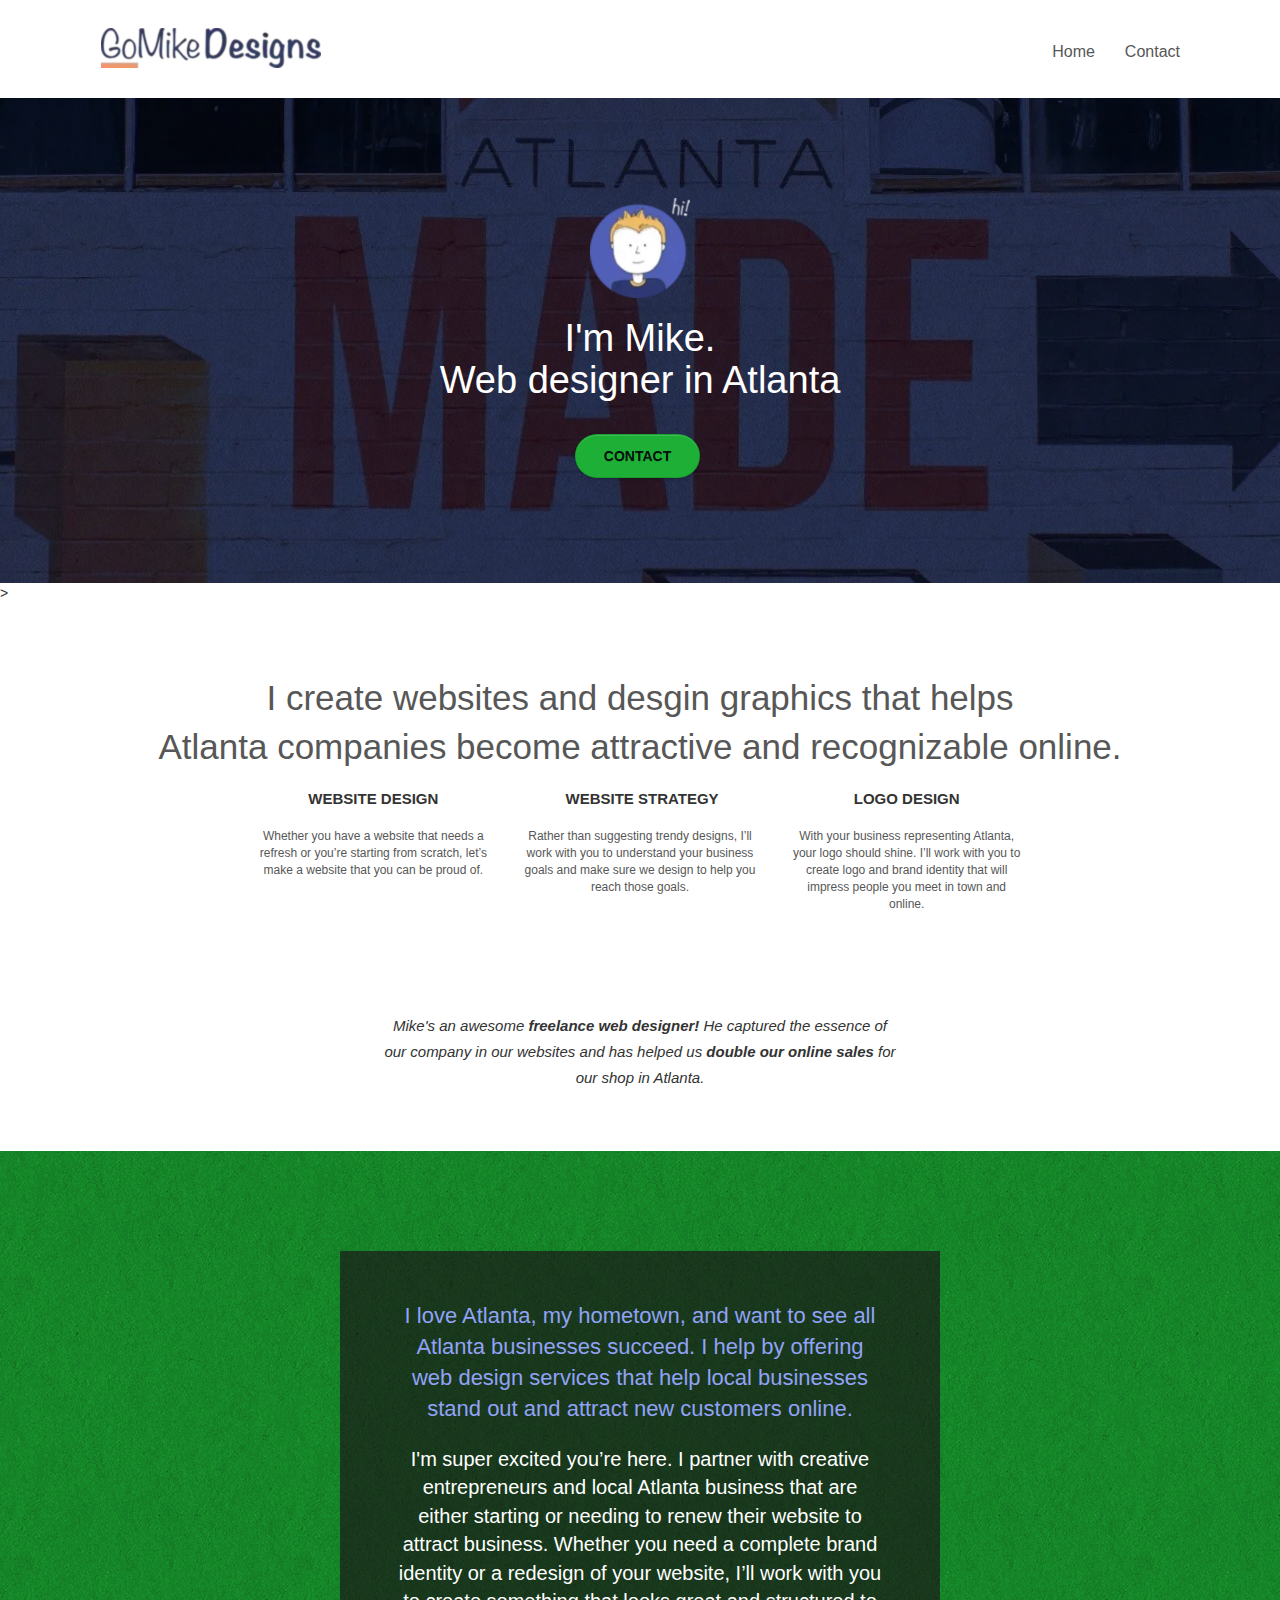
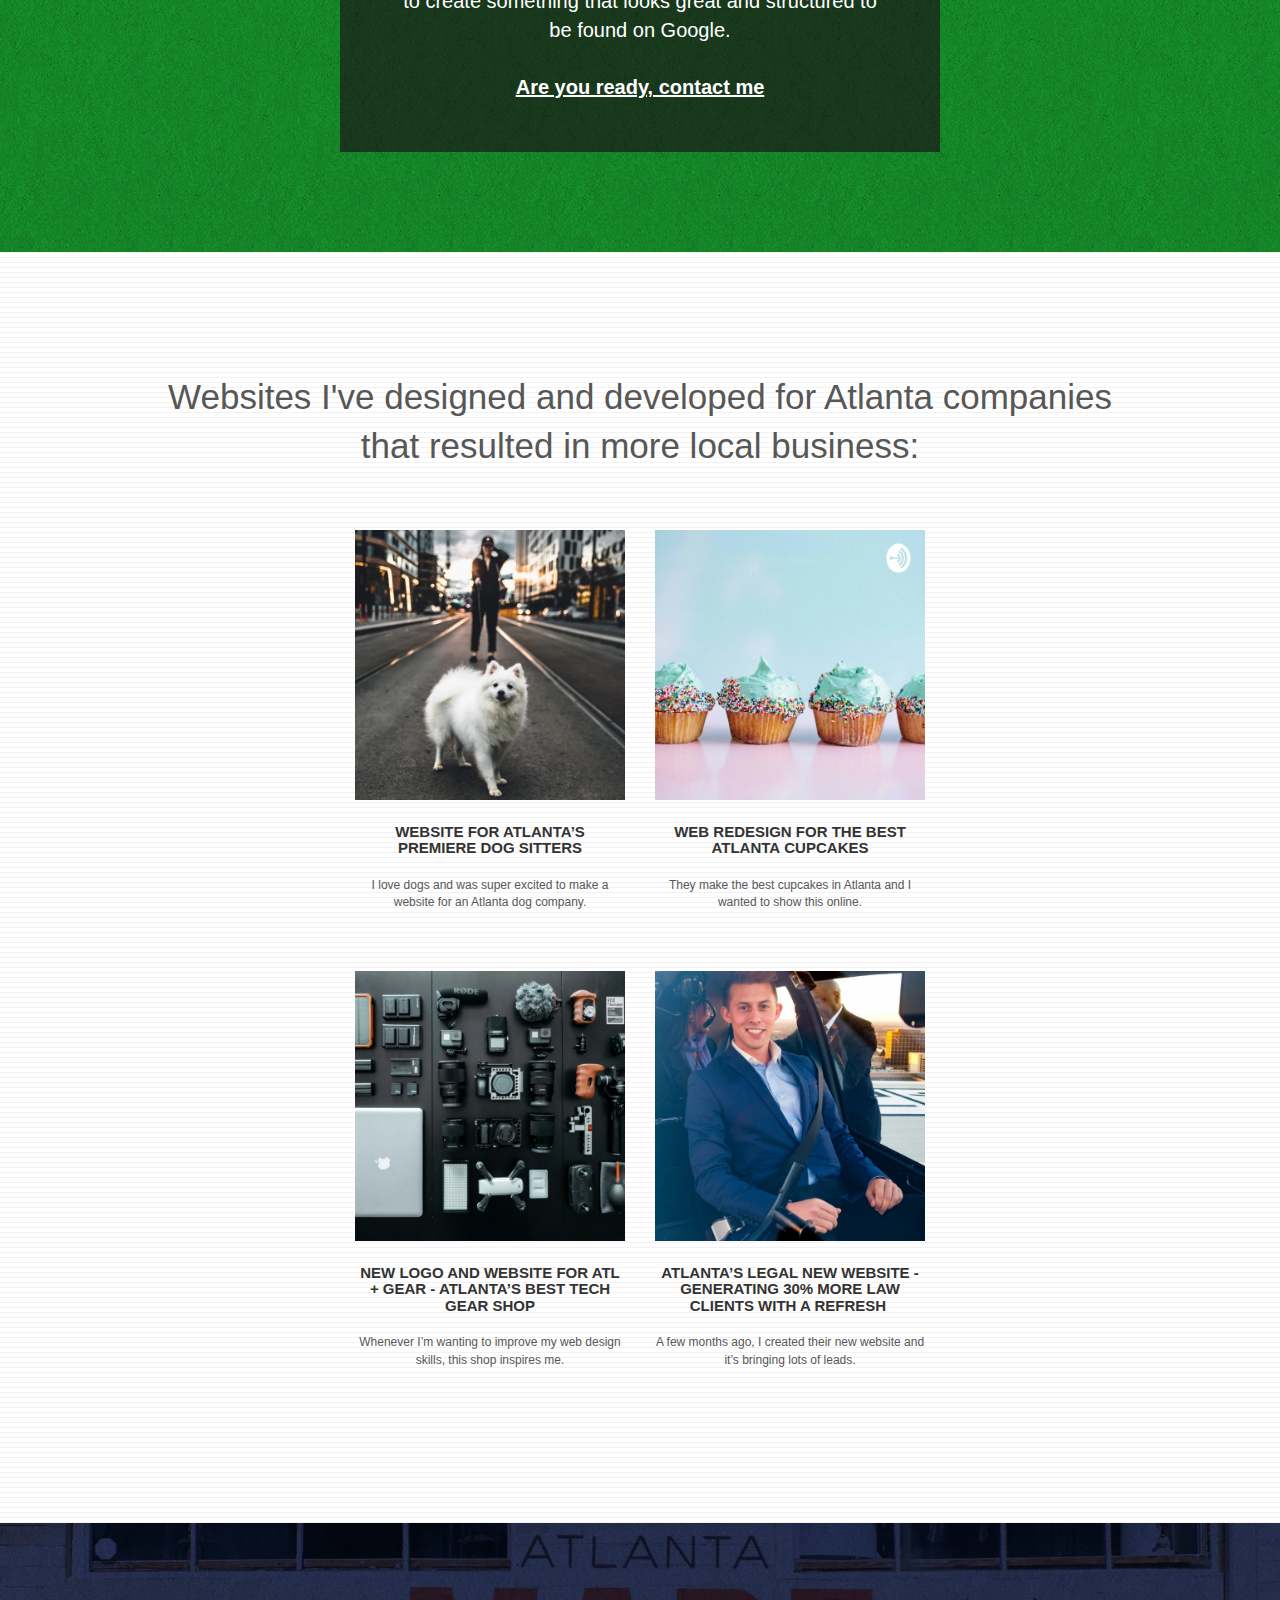
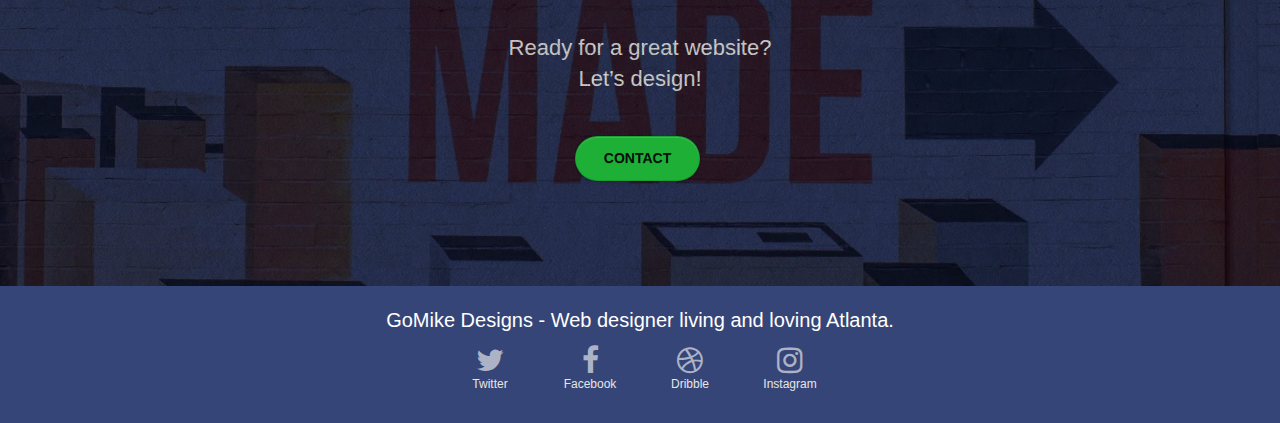
==== commit c927f3cf: "added link rel preload" ====
--- a/index.html
+++ b/index.html
@@ -8,7 +8,7 @@
     <meta name="viewport" content="width=device-width, initial-scale=1.0, viewport-fit=cover">
 	<link rel="stylesheet preload prefetch" type="text/css" href="./css/bootstrap.min.css" as="style">
 	<link rel="stylesheet preload prefetch" type="text/css" href="style.css" as="style">
-	<link rel="stylesheet preload prefetch" href="./css/font.min.css" as="style">
+	<link rel="stylesheet preload prefetch" href="./css/font-awesome.min.css" as="style">
 	<link rel="shortcut icon" type="image/png" href="favicon.jpg">
     <title>GoMikeDesign Atlanta Web Design</title>
 </head>
